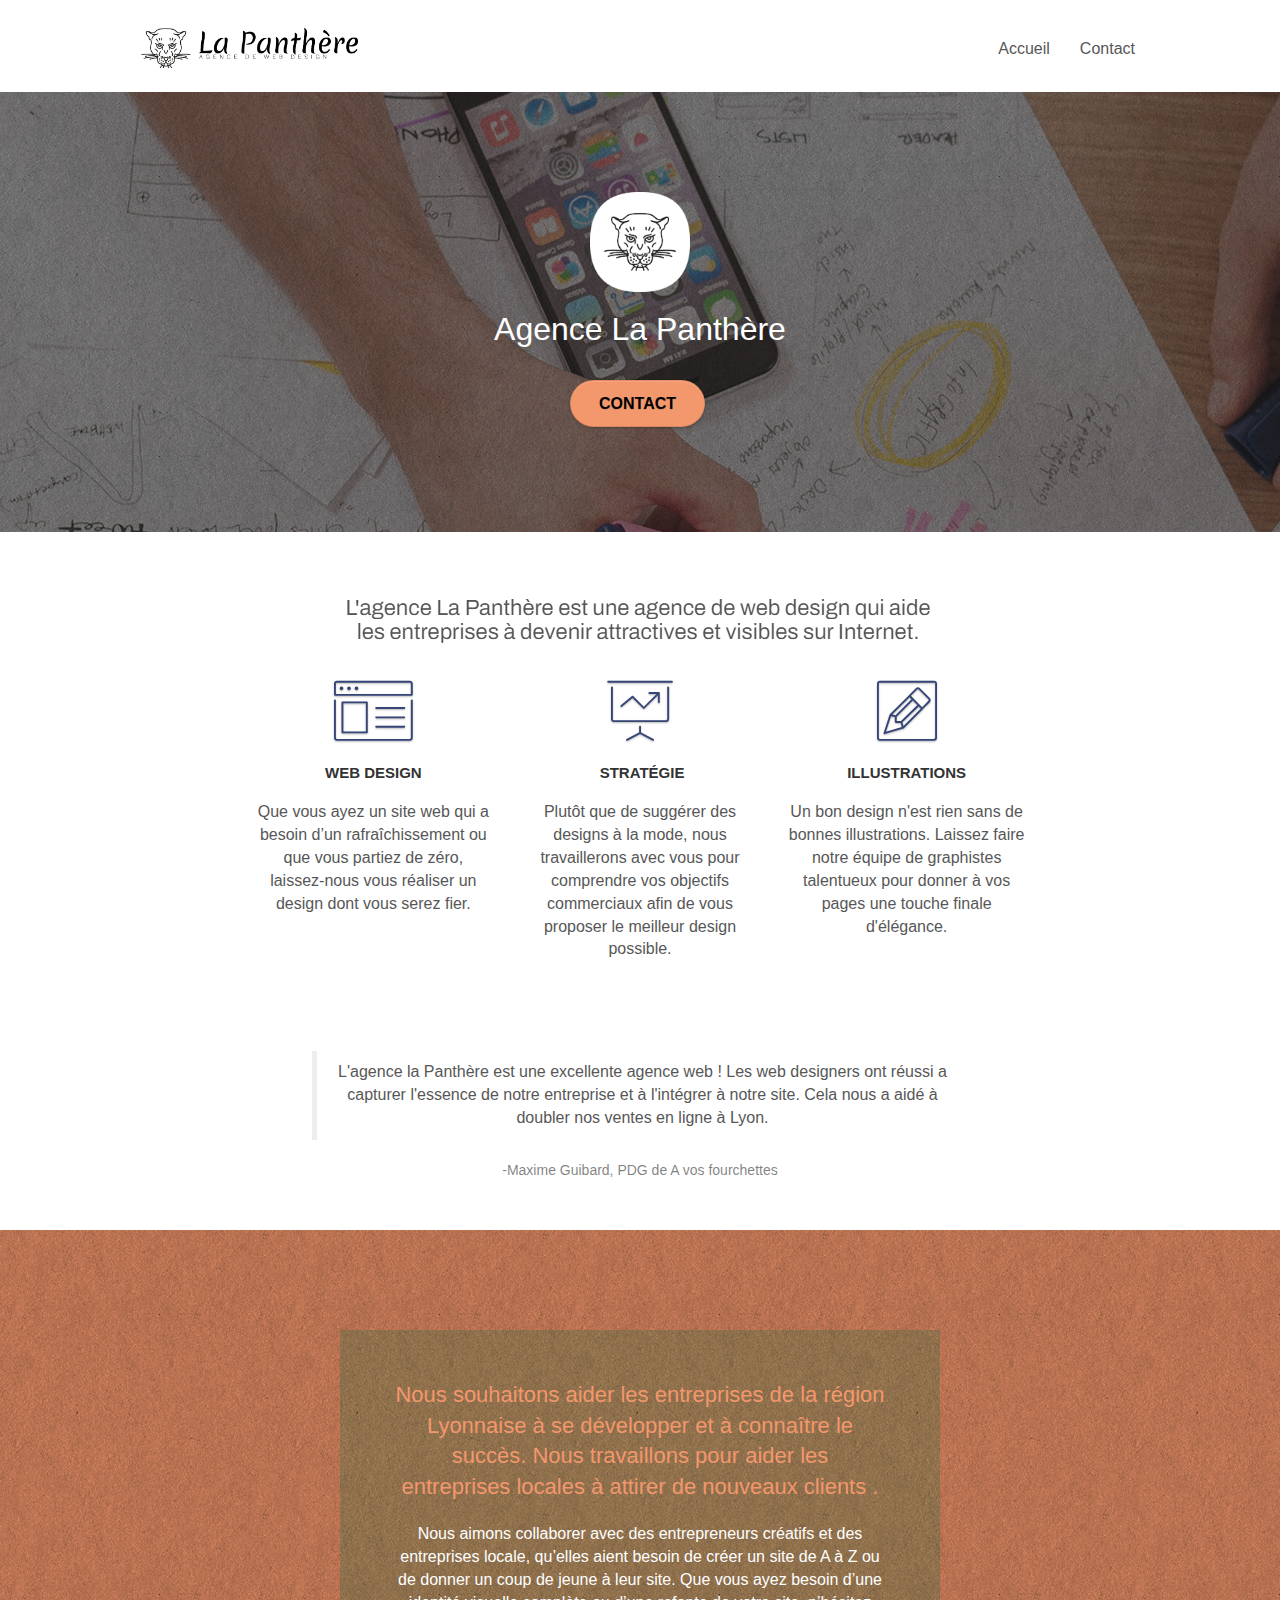
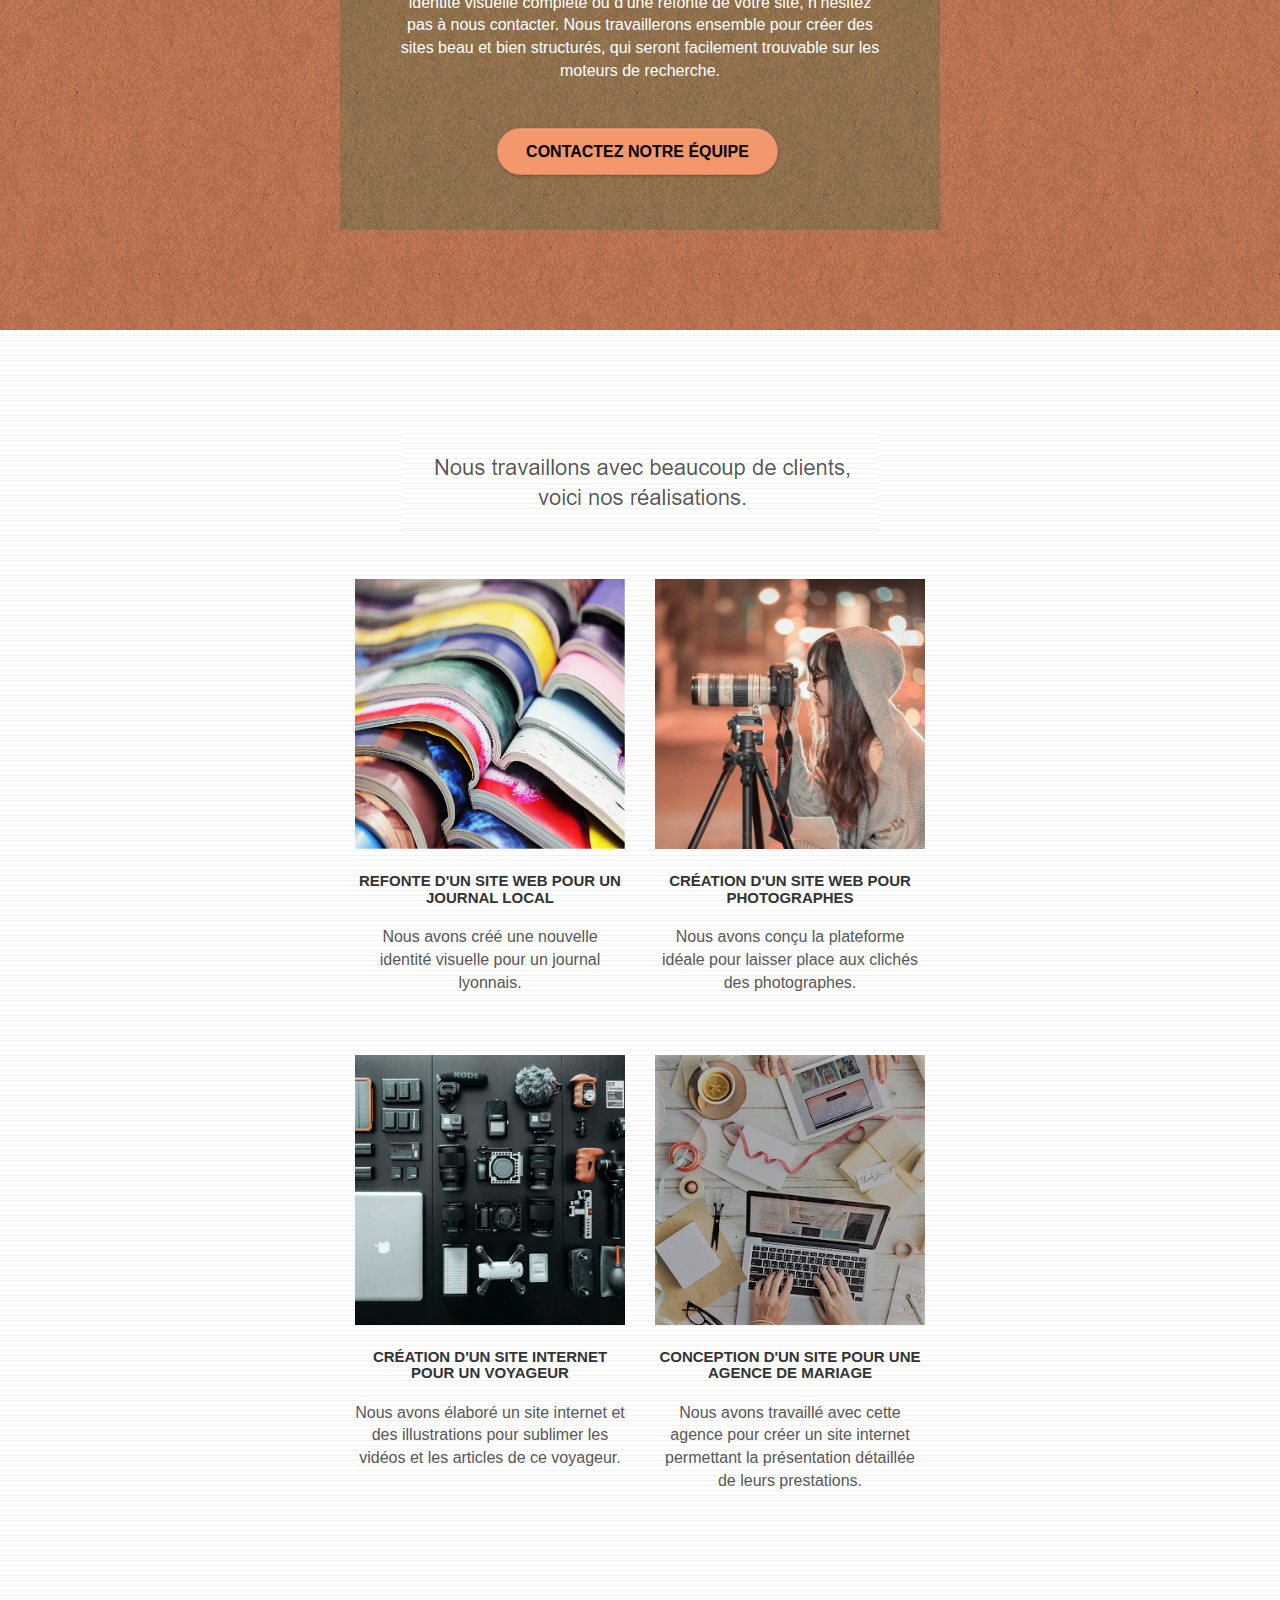
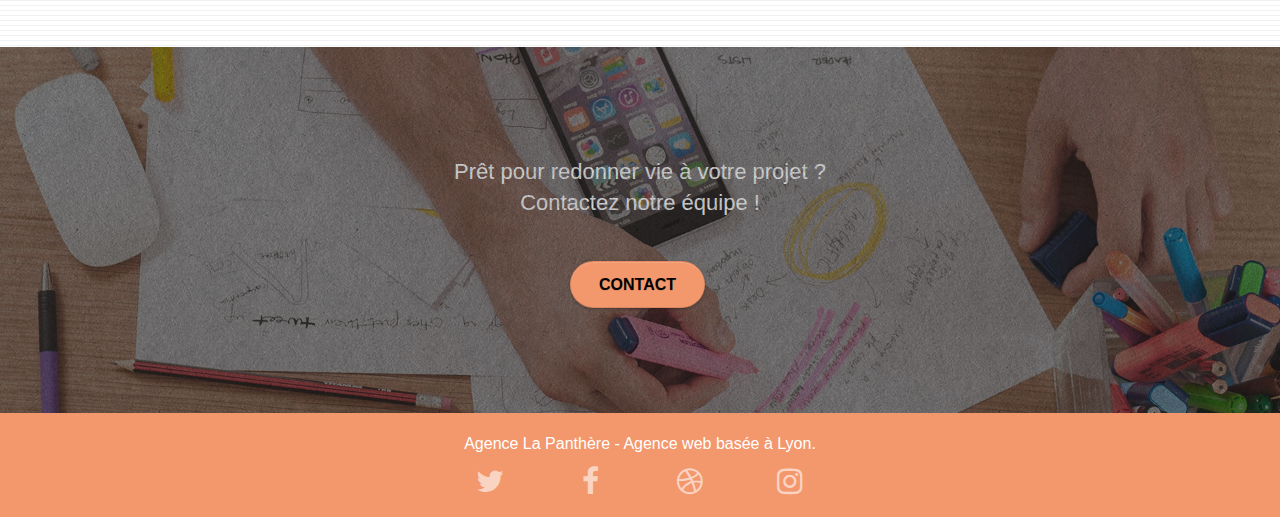
==== index.html @ 80b28d01 "Changements page contact" ====
<!doctype html>
<html lang="fr">
<head>
    <meta charset="utf-8">
    <meta name="description" content="Vous avez un site web
	qui a besoin d'une nouvelle identité visuelle ou que vous partiez de zéro,
	laissez l'agence web design la panthère située à Lyon vous réaliser un design
	dont vous serez fier et qui représentera votre entreprise">
    <meta name="viewport" content="width=device-width, initial-scale=1.0, viewport-fit=cover">
    <link rel="shortcut icon" type="image/png" href="favicon.jpg">
    
	<link rel="stylesheet" type="text/css" href="./css/bootstrap.min.css">
	<link rel="stylesheet" type="text/css" href="style.min.css">
	<link rel="stylesheet" type="text/css" href="./css/font-awesome.css">
	<link rel="stylesheet" type="text/css" href="./css/et-line.css">
	
    
	<script src="./js/jquery-2.1.0.min.js" defer></script>
	<script src="./js/bootstrap.min.js" defer></script>
	<script src="./js/blocs.js" defer></script>
	<script src="./js/jquery.touchSwipe.js" defer></script>
	<!-- <script src="./js/gmaps.js" defer></script> -->

    <title>La Panthère</title>

    
<!-- Analytics -->
 
<!-- Analytics END -->
    
</head>
<body>
<!-- Principal conteneur -->
<div class="page-container">
    
<!-- bloc-0 -->
<header class="bloc bgc-white l-bloc " id="bloc-0">
	<div class="container bloc-sm">

		<nav class="navbar row">
			<div class="navbar-header">
				<a class="navbar-brand" href="index.html"><img src="img/agence-la-panthere-monochrome1.jpg" alt="Logo de l'agence la panthere avec le texte agence web design" height="40" /></a>
				<button id="nav-toggle" type="button" class="ui-navbar-toggle navbar-toggle" data-toggle="collapse" data-target=".navbar-1">
					<span class="sr-only">Toggle navigation</span><span class="icon-bar"></span><span class="icon-bar"></span><span class="icon-bar"></span>
				</button>
			</div>
			<div class="collapse navbar-collapse navbar-1 special-dropdown-nav">
				<ul class="site-navigation nav navbar-nav">
					<li>
						<a href="index.html">Accueil</a>
					</li>
					<li>
						<a href="contact.html">Contact</a>
					</li>
				</ul>
			</div>
		</nav>
	</div>
</header>
<!-- bloc-0 END -->

<!-- bloc-1-presentation -->
<section class="bloc bgc-dark-slate-blue bg-banniere d-bloc bg-t-edge bloc-bg-texture texture-paper b-parallax" id="bloc-1-hero">
	<div class="container bloc-lg">
		<div class="row tight-width-whitespace">
			<div class="col-sm-12">
				<img src="img/logo.png" class="center-block image-resize-mode" width="100" alt="Logo agence la panthere" />
				<h1 class="text-center hero-bloc-text tc-white ">
					Agence La Panthère
				</h1>
				<div class="text-center">
					<a href="contact.html" class="btn btn-lg btn-clean btn-rd cta-hero btn-atomic-tangerine" id="cta-hero">Contact</a>
				</div>
			</div>
		</div>
	</div>
</section>
<!-- bloc-1-presentation END -->

<!-- bloc-2-services -->
<section class="bloc bgc-white l-bloc" id="bloc-2-services">
	<div class="container bloc-md">
		<div class="row">
			<div class="col-sm-12 text-center">
				<img alt="agence web, agence web paris, web design paris, stratégie web" src="img/title.png" />
			</div>
		</div>
		<div class="row voffset-lg med-width-whitespace">
			<div class="col-sm-4">
				<div class="text-center">
					<span class="et-icon-browser sm-shadow icon-dark-slate-blue icons icon-lg"></span>
				</div>
				<h3 class="mg-md text-center">
					Web design
				</h3>
				<p class="text-center ">
					Que vous ayez un site web qui a besoin d&rsquo;un rafraîchissement ou que vous partiez de zéro, laissez-nous vous réaliser un design dont vous serez fier.
				</p>
			</div>
			<div class="col-sm-4">
				<div class="text-center">
					<span class="et-icon-presentation sm-shadow icon-dark-slate-blue icons icon-lg"></span>
				</div>
				<h3 class="mg-md text-center">
					&nbsp;Stratégie
				</h3>
				<p class="text-center ">
					Plutôt que de suggérer des designs à la mode, nous travaillerons avec vous pour comprendre vos objectifs commerciaux afin de vous proposer le meilleur design possible.<br>
				</p>
			</div>
			<div class="col-sm-4">
				<div class="text-center">
					<span class="et-icon-edit sm-shadow icon-dark-slate-blue icons icon-lg"></span>
				</div>
				<h3 class="mg-md text-center">
					Illustrations
				</h3>
				<p class="text-center ">
					Un bon design n'est rien sans de bonnes illustrations. Laissez faire notre équipe de graphistes talentueux pour donner à vos pages une touche finale d'élégance.
				</p>
			</div>
		</div>
		<div class="row voffset-lg voffset">
			<div class="col-xs-12 col-md-8 col-md-offset-2 text-center">
				<blockquote>
					<p>L'agence la Panthère est une excellente agence web ! Les web designers ont réussi a capturer l'essence de notre entreprise et à l'intégrer à notre site. Cela nous a aidé à doubler nos ventes en ligne à Lyon.</p>

				</blockquote>
				<figcaption>-Maxime Guibard, PDG de A vos fourchettes</figcaption>
			</div>
		</div>
	</div>
</section>
<!-- bloc-2-services END -->

<!-- bloc-3-what-i-do -->
<section class="bloc tc-white bgc-atomic-tangerine bg-presentation d-bloc bloc-bg-texture texture-paper b-parallax" id="bloc-3-what-i-do">
	<div class="container bloc-lg">
		<div class="row tight-width-whitespace black-background">
			<div class="col-sm-12">
				<h2 class="mg-md text-center tc-orange">
					Nous souhaitons aider les entreprises de la région Lyonnaise à se développer et à connaître le succès. Nous travaillons pour aider les entreprises locales à attirer de nouveaux clients .<br>
				</h2>
				<p class="text-center white">
					Nous aimons collaborer avec des entrepreneurs créatifs et des entreprises locale, qu’elles aient besoin de créer un site de A à Z ou de donner un coup de jeune à leur site. Que vous ayez besoin d’une identité visuelle complète ou d’une refonte de votre site, n’hésitez pas à nous contacter. Nous travaillerons ensemble pour créer des sites beau et bien structurés, qui seront facilement trouvable sur les moteurs de recherche. <br><br><a class="btn btn-lg btn-clean btn-rd cta-hero btn-atomic-tangerine" href="contact.html">Contactez notre équipe</a><br>
				</p>
			</div>
		</div>
	</div>
</section>
<!-- bloc-3-what-i-do END -->

<!-- bloc-4-portfolio -->
<section class="bloc bgc-white bg-lines-h2-bg bg-repeat l-bloc" id="bloc-4-portfolio">
	<div class="container bloc-lg">
		<div class="row">
			<div class="col-sm-12 text-center">
				<img alt="" src="img/title2.png" />
			</div>
		</div>
		<div class="row tight-width-whitespace portfolio-row">
			<div class="col-sm-6">
				<a href="#" data-lightbox="img/1.jpg" data-gallery-id="gallery-1" data-caption="image de la refonte d'un site web journal avec des journaux" data-frame="snapshot-lb"><img src="img/1.jpg" alt="paris web design logo agence web meilleure agence et refonte site web journal" class="img-responsive portfolio-thumb" /></a>
				<h3 class="mg-md text-center">
					Refonte d'un site web pour un journal local
				</h3>
				<p class="text-center">
					Nous avons créé une nouvelle identité visuelle pour un journal lyonnais.
				</p>
			</div>
			<div class="col-sm-6">
				<a href="#" data-lightbox="img/2.jpg" data-gallery-id="gallery-1" data-caption="Création d'un site web pour photographes" data-frame="snapshot-lb"><img src="img/2.jpg" class="img-responsive portfolio-thumb" alt="image de la création d'un site web pour photographes avec une photographe" /></a>
				<h3 class="mg-md text-center">
					Création d'un site web pour photographes
				</h3>
				<p class="text-center">
					Nous avons conçu la plateforme idéale pour laisser place aux clichés des photographes.
				</p>
			</div>
		</div>
		<div class="row tight-width-whitespace portfolio-row">
			<div class="col-sm-6">
				<a href="#" data-lightbox="img/3.bmp" data-gallery-id="gallery-1" data-caption="Création d'un site internet pour un voyageur" data-frame="snapshot-lb"><img src="img/3.bmp" class="img-responsive portfolio-thumb" alt="image de la création d'un site web pour voyageur avec du matériel pour filmer"/></a>
				<h3 class="mg-md text-center">
					Création d'un site internet pour un voyageur
				</h3>
				<p class="text-center">
					Nous avons élaboré un site internet et des illustrations pour sublimer les vidéos et les articles de ce voyageur.
				</p>
			</div>
			<div class="col-sm-6">
				<a href="#" data-lightbox="img/4.bmp" data-gallery-id="gallery-1" data-caption="Conception d'un site pour une agence de mariage" data-frame="snapshot-lb"><img src="img/4.bmp" class="img-responsive portfolio-thumb" alt="images de la création d'un site web pour agence de mariage" /></a>
				<h3 class="mg-md text-center">
					Conception d'un site pour une agence de mariage
				</h3>
				<p class="text-center">
					Nous avons travaillé avec cette agence pour créer un site internet permettant la présentation détaillée de leurs prestations.
				</p>
			</div>
		</div>
	</div>
</section>
<!-- bloc-4-portfolio END -->

<!-- bloc-5-cta -->
<section class="bloc bgc-dark-slate-blue bg-banniere d-bloc bloc-bg-texture texture-paper" id="bloc-5-cta">
	<div class="container bloc-lg">
		<div class="row">
			<h2 class="mg-md text-center tc-white">
				Prêt pour redonner vie à votre projet ?<br>Contactez notre équipe !
			</h2>
			<div class="col-sm-12 text-center">
				<a href="contact.html" class="btn btn-atomic-tangerine btn-clean btn-rd btn-lg cta-hero">Contact</a>
			</div>
		</div>
	</div>
</section>
<!-- bloc-5-cta END -->

<!-- ScrollToTop Button -->
<a class="bloc-button btn btn-d scrollToTop" onclick="scrollToTarget('1')"><span class="fa fa-chevron-up"></span></a>
<!-- ScrollToTop Button END-->

<!-- Footer - bloc-8 -->
<footer class="bloc bgc-atomic-tangerine d-bloc" id="bloc-8">
	<div class="container bloc-sm">
		<div class="row">
			<div class="col-sm-12">
				<p class="text-center white">
					Agence La Panthère - Agence web basée à Lyon.<br>
				</p>
				<div class="row row-no-gutters social">
					<div class="col-sm-3">
						<div class="text-center">
							<a class="social" href="index.html" aria-label="icone Twitter"><span class="fa fa-twitter icon-md"></span></a>
						</div>
					</div>
					<div class="col-sm-3">
						<div class="text-center">
							<a class="social" href="index.html" aria-label="icone Facebook"><span class="fa fa-facebook icon-md"></span></a>
						</div>
					</div>
					<div class="col-sm-3">
						<div class="text-center">
							<a class="social" href="index.html" aria-label="icone dribbble"><span class="fa fa-dribbble icon-md"></span></a>
						</div>
					</div>
					<div class="col-sm-3">
						<div class="text-center">
							<a class="social" href="index.html" aria-label="icone Instagram"><span class="fa fa-instagram icon-md"></span></a>
						</div>
					</div>
				
				</div>
			</div>
		</div>
	</div>
</footer>
<!-- Footer - bloc-8 END -->

</div>
<!-- Principal conteneur END -->
    

</body>
</html>
---- style.min.css ----
.d-bloc .navbar-toggle .icon-bar,body{background:#fff}.bloc .container,.row.row-no-gutters>[class*=" col-"],.row.row-no-gutters>[class^=col-]{padding-right:0;padding-left:0}.nav-center .navbar-brand img,body{margin:0}.nav-invert .navbar .nav,.nav>li{float:left}a,button{outline:0!important}.scrollToTop,a,button{transition:.3s ease-in-out}.nav>li,p{font-size:16px}body{padding:0;overflow-x:hidden;-webkit-font-smoothing:antialiased;-moz-osx-font-smoothing:grayscale}a:hover{text-decoration:none;cursor:pointer}#page-loading-blocs-notifaction{position:fixed;top:0;bottom:0;width:100%;z-index:100000;background:url("img/pageload-spinner.gif") center center no-repeat #fff}.bloc{width:100%;clear:both;background:50% 50%/cover no-repeat;padding:0 50px;-webkit-background-size:cover;-moz-background-size:cover;-o-background-size:cover;position:relative}.bloc-lg{padding:100px 50px}.bloc-md{padding:50px}.bloc-sm{padding:20px 50px}.bg-b-edge,.bg-bl-edge,.bg-br-edge,.bg-center,.bg-l-edge,.bg-r-edge,.bg-repeat,.bg-t-edge,.bg-tl-edge,.bg-tr-edge{-webkit-background-size:auto!important;-moz-background-size:auto!important;-o-background-size:auto!important;background-size:auto!important}.bg-repeat,.nav>li a:focus,.nav>li a:hover{background:0 0}.bg-t-edge{background:top no-repeat}.bloc-bg-texture::before{content:"";background-size:2px 2px;position:absolute;top:0;bottom:0;left:0;right:0}.texture-paper::before{background:url("img/texture-paper.png") 0 0/280px 280px}.nav>li>.dropdown a,.navbar-toggle:hover{background:0 0!important}.b-parallax{background-attachment:fixed}.d-bloc{color:rgba(255,255,255,.7)}.d-bloc button:hover{color:rgba(255,255,255,.9)}.d-bloc .icon-round,.d-bloc .icon-rounded,.d-bloc .icon-semi-rounded-a,.d-bloc .icon-semi-rounded-b,.d-bloc .icon-square{border-color:rgba(255,255,255,.9)}.d-bloc .divider-h span{border-color:rgba(255,255,255,.2)}.d-bloc .a-btn,.d-bloc .navbar a,.d-bloc .navbar-brand,.d-bloc a .icon-lg,.d-bloc a .icon-md,.d-bloc a .icon-sm,.d-bloc a .icon-xl,.d-bloc h1 a,.d-bloc h2 a,.d-bloc h3 a,.d-bloc h4 a,.d-bloc h5 a,.d-bloc h6 a,.d-bloc p a{color:rgba(255,255,255,.6)}.d-bloc .a-btn:hover,.d-bloc .navbar a:hover,.d-bloc .navbar-brand:hover,.d-bloc a:hover .icon-lg,.d-bloc a:hover .icon-md,.d-bloc a:hover .icon-sm,.d-bloc a:hover .icon-xl,.d-bloc h1 a:hover,.d-bloc h2 a:hover,.d-bloc h3 a:hover,.d-bloc h4 a:hover,.d-bloc h5 a:hover,.d-bloc h6 a:hover,.d-bloc p a:hover{color:#fff}.d-bloc .btn-wire,.d-bloc .btn-wire:hover{color:#fff;border-color:#fff}.d-bloc .panel icon,.l-bloc .icon-round,.l-bloc .icon-rounded,.l-bloc .icon-semi-rounded-a,.l-bloc .icon-semi-rounded-b,.l-bloc .icon-square{border-color:rgba(0,0,0,.7)}.d-bloc .panel,.l-bloc{color:rgba(0,0,0,.5)}.d-bloc .panel button:hover,.l-bloc button:hover{color:rgba(0,0,0,.7)}.d-bloc .panel .divider-h span,.l-bloc .divider-h span{border-color:rgba(0,0,0,.1)}.d-bloc .panel .a-btn,.l-bloc .a-btn,.l-bloc .navbar a,.l-bloc .navbar-brand,.l-bloc .navbar-toggle .icon-bar,.l-bloc a .icon-lg,.l-bloc a .icon-md,.l-bloc a .icon-sm,.l-bloc a .icon-xl,.l-bloc h1 a,.l-bloc h2 a,.l-bloc h3 a,.l-bloc h4 a,.l-bloc h5 a,.l-bloc h6 a,.l-bloc p a{color:rgba(0,0,0,.6)}.d-bloc .panel .a-btn:hover,.l-bloc .a-btn:hover,.l-bloc .navbar a:hover,.l-bloc .navbar-brand:hover,.l-bloc a:hover .icon-lg,.l-bloc a:hover .icon-md,.l-bloc a:hover .icon-sm,.l-bloc a:hover .icon-xl,.l-bloc h1 a:hover,.l-bloc h2 a:hover,.l-bloc h3 a:hover,.l-bloc h4 a:hover,.l-bloc h5 a:hover,.l-bloc h6 a:hover,.l-bloc p a:hover{color:#000}.d-bloc .panel .btn-wire,.d-bloc .panel .btn-wire:hover,.l-bloc .btn-wire,.l-bloc .btn-wire:hover{color:rgba(0,0,0,.7);border-color:rgba(0,0,0,.3)}.voffset{margin-top:30px}.voffset-lg{margin-top:80px}.row-no-gutters{margin-right:0;margin-left:0}#bloc-1-hero h1{font-size:32px}.navbar{margin-bottom:0;z-index:1}.navbar-brand{height:auto;padding:3px 15px;font-size:25px;font-weight:600;line-height:44px}.navbar-brand img{max-height:200px;margin:0 5px 0 0;display:inline}.navbar-brand img[src$=svg]{min-width:100px}.navbar .nav{padding-top:2px;margin-right:-16px;float:right;z-index:1}.nav>li{margin-top:4px}.navbar-nav .open .dropdown-menu>li>a{text-align:inherit}.navbar-toggle{margin:10px 10px 0 0;border:0}.mg-lg,.mg-md{margin-top:10px}.navbar-toggle .icon-bar{background-color:rgba(0,0,0,.5);width:26px}.nav-invert .navbar-brand,.nav-invert .navbar-header{float:right;position:relative;z-index:2}@media (min-width:768px){.site-navigation{position:absolute;top:50%;right:20px;transform:translate(0,-50%);-webkit-transform:translateY(-50%)}.nav>li .dropdown-menu a,.nav>li .dropdown-menu a:hover{color:#484848}.nav-invert .site-navigation{left:0;right:0}.nav-center{text-align:center}.nav-center .navbar-header{width:100%}.nav-center .nav>li,.nav-center .navbar-brand,.nav-center .navbar-header{float:none;display:inline-block}.nav-center .site-navigation{position:relative;width:100%;right:0;margin-right:0;margin-top:20px}.nav-center.mini-nav .navbar-toggle{float:none;margin:10px auto 0}}.nav>li>.dropdown a{display:block;padding:14px 15px}nav .caret{margin:0 5px}.dropdown-menu .dropdown-menu{top:-8px;left:100%}.dropdown-menu .dropmenu-flow-right{top:100%;left:0;margin-left:-1px;border-top-left-radius:0;border-top-right-radius:0}.dropdown-menu .dropdown span{border:4px solid #000;border-top-color:transparent;border-right-color:transparent;border-bottom-color:transparent;margin:6px -5px 0 0!important;float:right}.mg-md{margin-bottom:20px}.mg-lg{margin-bottom:40px}.btn{margin:0 5px 5px 0}.btn.pull-right{margin:0 0 5px 5px}.btn-d,.btn-d:focus,.btn-d:hover{color:#fff;background:rgba(0,0,0,.3)}.close-lightbox,.lightbox-caption,.next-lightbox,.prev-lightbox{background:rgba(0,0,0,.5);position:absolute}.btn-rd{border-radius:40px}.btn-clean{border:1px solid rgba(0,0,0,.08);border-bottom-color:rgba(0,0,0,.1);text-shadow:0 1px 0 rgba(0,0,1,.1);box-shadow:0 1px 3px rgba(0,0,1,.25),inset 0 1px 0 0 rgba(255,255,255,.15)}.icon-md{font-size:30px!important}.icon-lg{font-size:60px!important}.sm-shadow{text-shadow:0 1px 2px rgba(0,0,0,.3)}.panel-sq,.panel-sq .panel-footer,.panel-sq .panel-heading{border-radius:0}.panel-rd{border-radius:30px}.panel-rd .panel-heading{border-radius:29px 29px 0 0}.panel-rd .panel-footer{border-radius:0 0 29px 29px}.form-control{border-color:rgba(0,0,0,.1);box-shadow:none}.scrollToTop{width:40px;height:40px;position:fixed;bottom:20px;right:20px;opacity:0;z-index:500}.scrollToTop span{margin-top:6px}.showScrollTop{font-size:14px;opacity:1}a[data-lightbox]{position:relative;display:block;text-align:center}a[data-lightbox]:hover::before{content:"+";font-family:HelveticaNeue-Light,"Helvetica Neue Light","Helvetica Neue",Helvetica,Arial;font-size:32px;width:50px;height:50px;margin-left:-25px;border-radius:50%;background:rgba(0,0,0,.6);color:#fff;font-weight:100;z-index:1;position:absolute;top:50%;transform:translateY(-50%);-webkit-transform:translateY(-50%)}a[data-lightbox]:hover img{opacity:.6;-webkit-animation-fill-mode:none;animation-fill-mode:none}#lightbox-modal{display:flex;align-items:center}#lightbox-modal .modal-dialog{width:90%;max-width:900px;margin:0 auto}#lightbox-modal .modal-dialog img{max-height:90vh;margin:0 auto}.lightbox-caption{padding:20px;color:#fff;left:15px;right:15px;bottom:5px}.close-lightbox{color:#fff;font-size:30px;top:20px;right:20px;z-index:20;border:none;line-height:30px;padding:0 9px 5px;opacity:.3}.close-lightbox:hover,.next-lightbox:hover,.prev-lightbox:hover{opacity:1;color:#fff}.next-lightbox,.prev-lightbox{font-size:20px;color:rgba(255,255,255,.9);transition:.2s ease-in-out;top:45%;z-index:1;opacity:.4}.next-lightbox{padding:6px 8px 1px 13px;right:25px}.prev-lightbox{padding:6px 13px 1px 10px;left:25px}.snapshot-lb .modal-body{padding-bottom:45px}.snapshot-lb .lightbox-caption{padding:0;color:rgba(0,0,0,.5);background:0 0}.btn,a,h1,h2,h3,h4,h5,h6,label,p{font-family:helvetica;font-weight:400;color:#575757!important}h1,h3,h4{color:#333!important}.cta-hero,.ltc-white,.tc-white,.white{color:#fff!important}.container{max-width:1000px}.hero-bloc-text{font-size:38px}.hero-bloc-text-sub{font-size:36px}.statement-bloc-text{line-height:26px;font-style:italic;font-size:20px;text-align:center;font-weight:lighter;max-width:520px;margin:auto}.cta-hero,h3{text-transform:uppercase;font-weight:700}.tight-width-whitespace{max-width:600px;margin:auto}.h1{font-size:20px;font-family:"Open Sans"}.cta-hero{margin-top:22px;padding:12px 28px;font-size:16px}.social{max-width:400px;margin:auto}h2{font-size:22px;line-height:1.4em;color:#000}h3{font-size:15px}.med-width-whitespace{max-width:800px;margin:auto;box-shadow:0 0 0 #000}.icons{margin-bottom:14px;margin-top:24px}.portfolio-thumb{margin-bottom:24px}.portfolio-row{margin-bottom:44px;margin-top:50px}.avatar{box-shadow:0 4px 9px rgba(0,0,0,.3)}.black-background{background-color:rgba(165,147,99,.7);padding:40px}.bold-link{font-weight:900;text-decoration:underline!important}.bgc-white{background-color:#fff}.bgc-dark-slate-blue{background-color:#364577}.bgc-atomic-tangerine{background-color:#f3976c}.ltc-atomic-tangerine,.tc-orange{color:#f3976c!important}.btn-atomic-tangerine{background:#f3976c;color:#000!important}.btn-atomic-tangerine:hover{background:#c27956!important;color:#fff!important}.ltc-white:hover{color:#ccc!important}.ltc-atomic-tangerine:hover{color:#c27956!important}.icon-dark-slate-blue{color:#364577!important;border-color:#364577!important}.bg-dots-bg{background-image:url("img/dots-bg.png")}.bg-lines-h2-bg{background-image:url("img/lines-h2-bg.png")}.bg-banniere{background-image:url("img/agence-la-panthere.jpg")}.bg-presentation{background-image:url("img/image-de-presentation.bmp")}@media (max-width:1024px){.bloc{padding-left:20px;padding-right:20px}.bloc-tile-2.full-width-bloc .container,.bloc-tile-3.full-width-bloc .container,.bloc-tile-4.full-width-bloc .container,.bloc.full-width-bloc{padding-left:0;padding-right:0}}@media (max-width:992px) and (min-width:768px){.navbar .nav{max-width:80%}.nav-center.navbar .nav{max-width:100%}}@media only screen and (min-width:768px) and (max-width:1024px) and (orientation:landscape){.b-parallax{background-attachment:scroll}}@media only screen and (min-width:1024px) and (max-width:1366px) and (-webkit-min-device-pixel-ratio:1.5){.b-parallax{background-attachment:scroll}}@media (max-width:991px){.container{width:100%}.b-parallax{background-attachment:scroll}#hero-bloc,.page-container{overflow-x:hidden;position:relative}.bloc-group,.bloc-group .bloc{display:block;width:100%}.bloc-fill-screen .fill-bloc-bottom-edge,.bloc-fill-screen .fill-bloc-top-edge{padding:0 20px}}@media (max-width:400px){.bloc{padding-left:0;padding-right:0}}@media (max-width:767px){.page-container{overflow-x:hidden;position:relative}#disqus_thread,h1,h2,h3,h4,h5,h6,p{padding-left:10px!important;padding-right:10px!important}.b-parallax{background-attachment:scroll}.navbar .nav{padding-top:0;border-top:1px solid rgba(0,0,0,.2);float:none!important}.navbar.row{margin-left:0;margin-right:0}.site-navigation{position:inherit;transform:none;-webkit-transform:none;-ms-transform:none}.nav>li{margin-top:0;border-bottom:1px solid rgba(0,0,0,.1);background:rgba(0,0,0,.05);text-align:left;padding-left:15px;width:100%}.nav>li:hover{background:rgba(0,0,0,.08)}.dropdown .dropdown a .caret{float:none;margin:5px 0 0 10px!important;border:4px solid #000;border-bottom-color:transparent;border-right-color:transparent;border-left-color:transparent}#hero-bloc .navbar .nav{background:rgba(0,0,0,.8)}#hero-bloc .navbar .nav a{color:rgba(255,255,255,.6)}.hero{padding:50px 0}.hero-nav{left:-1px;right:-1px}.navbar-collapse{padding:0;overflow-x:hidden;-webkit-box-shadow:none;box-shadow:none}.navbar-brand img{max-height:40px;width:auto}.nav-invert .navbar-header{float:none;width:100%}.nav-invert .navbar-toggle{float:left;margin-left:10px}.bloc,.bloc-fill-screen .fill-bloc-bottom-edge,.bloc-fill-screen .fill-bloc-top-edge,.bloc-md,.bloc-sm,.bloc-tile-2 .container,.bloc-tile-3 .container,.bloc-tile-4 .container{padding-left:0;padding-right:0}.bloc-lg,.bloc-xl,.bloc-xxl{padding:40px 0}.a-block{padding:0 10px}.btn-dwn{display:none}.voffset{margin-top:5px}.voffset-md{margin-top:20px}.voffset-lg{margin-top:30px}form{padding:5px}.close-lightbox{display:inline-block}.blocsapp-device-iphone5{background-size:216px 425px;padding-top:60px;width:216px;height:425px}.blocsapp-device-iphone5 img{width:180px;height:320px}.bloc-mob-center-text{text-align:center}}
---- css/et-line.css ----
@font-face {
    font-family: et-line;
    src: url(../fonts/et-line.eot);
    src: url(../fonts/et-line.eot?#iefix) format('embedded-opentype'), url(../fonts/et-line.woff) format('woff'), url(../fonts/et-line.ttf) format('truetype'), url(../fonts/et-line.svg#et-line) format('svg');
    font-weight: 400;
    font-style: normal
}

.et-icon-adjustments,
.et-icon-alarmclock,
.et-icon-anchor,
.et-icon-aperture,
.et-icon-attachment,
.et-icon-bargraph,
.et-icon-basket,
.et-icon-beaker,
.et-icon-bike,
.et-icon-book-open,
.et-icon-briefcase,
.et-icon-browser,
.et-icon-calendar,
.et-icon-camera,
.et-icon-caution,
.et-icon-chat,
.et-icon-circle-compass,
.et-icon-clipboard,
.et-icon-clock,
.et-icon-cloud,
.et-icon-compass,
.et-icon-desktop,
.et-icon-dial,
.et-icon-document,
.et-icon-documents,
.et-icon-download,
.et-icon-dribbble,
.et-icon-edit,
.et-icon-envelope,
.et-icon-expand,
.et-icon-facebook,
.et-icon-flag,
.et-icon-focus,
.et-icon-gears,
.et-icon-genius,
.et-icon-gift,
.et-icon-global,
.et-icon-globe,
.et-icon-googleplus,
.et-icon-grid,
.et-icon-happy,
.et-icon-hazardous,
.et-icon-heart,
.et-icon-hotairballoon,
.et-icon-hourglass,
.et-icon-key,
.et-icon-laptop,
.et-icon-layers,
.et-icon-lifesaver,
.et-icon-lightbulb,
.et-icon-linegraph,
.et-icon-linkedin,
.et-icon-lock,
.et-icon-magnifying-glass,
.et-icon-map,
.et-icon-map-pin,
.et-icon-megaphone,
.et-icon-mic,
.et-icon-mobile,
.et-icon-newspaper,
.et-icon-notebook,
.et-icon-paintbrush,
.et-icon-paperclip,
.et-icon-pencil,
.et-icon-phone,
.et-icon-picture,
.et-icon-pictures,
.et-icon-piechart,
.et-icon-presentation,
.et-icon-pricetags,
.et-icon-printer,
.et-icon-profile-female,
.et-icon-profile-male,
.et-icon-puzzle,
.et-icon-quote,
.et-icon-recycle,
.et-icon-refresh,
.et-icon-ribbon,
.et-icon-rss,
.et-icon-sad,
.et-icon-scissors,
.et-icon-scope,
.et-icon-search,
.et-icon-shield,
.et-icon-speedometer,
.et-icon-strategy,
.et-icon-streetsign,
.et-icon-tablet,
.et-icon-target,
.et-icon-telescope,
.et-icon-toolbox,
.et-icon-tools,
.et-icon-tools-2,
.et-icon-trophy,
.et-icon-tumblr,
.et-icon-twitter,
.et-icon-upload,
.et-icon-video,
.et-icon-wallet,
.et-icon-wine {
    font-family: et-line;
    speak: none;
    font-style: normal;
    font-weight: 400;
    font-variant: normal;
    text-transform: none;
    line-height: 1;
    -webkit-font-smoothing: antialiased;
    -moz-osx-font-smoothing: grayscale;
    display: inline-block
}

.et-icon-mobile:before {
    content: "\e000"
}

.et-icon-laptop:before {
    content: "\e001"
}

.et-icon-desktop:before {
    content: "\e002"
}

.et-icon-tablet:before {
    content: "\e003"
}

.et-icon-phone:before {
    content: "\e004"
}

.et-icon-document:before {
    content: "\e005"
}

.et-icon-documents:before {
    content: "\e006"
}

.et-icon-search:before {
    content: "\e007"
}

.et-icon-clipboard:before {
    content: "\e008"
}

.et-icon-newspaper:before {
    content: "\e009"
}

.et-icon-notebook:before {
    content: "\e00a"
}

.et-icon-book-open:before {
    content: "\e00b"
}

.et-icon-browser:before {
    content: "\e00c"
}

.et-icon-calendar:before {
    content: "\e00d"
}

.et-icon-presentation:before {
    content: "\e00e"
}

.et-icon-picture:before {
    content: "\e00f"
}

.et-icon-pictures:before {
    content: "\e010"
}

.et-icon-video:before {
    content: "\e011"
}

.et-icon-camera:before {
    content: "\e012"
}

.et-icon-printer:before {
    content: "\e013"
}

.et-icon-toolbox:before {
    content: "\e014"
}

.et-icon-briefcase:before {
    content: "\e015"
}

.et-icon-wallet:before {
    content: "\e016"
}

.et-icon-gift:before {
    content: "\e017"
}

.et-icon-bargraph:before {
    content: "\e018"
}

.et-icon-grid:before {
    content: "\e019"
}

.et-icon-expand:before {
    content: "\e01a"
}

.et-icon-focus:before {
    content: "\e01b"
}

.et-icon-edit:before {
    content: "\e01c"
}

.et-icon-adjustments:before {
    content: "\e01d"
}

.et-icon-ribbon:before {
    content: "\e01e"
}

.et-icon-hourglass:before {
    content: "\e01f"
}

.et-icon-lock:before {
    content: "\e020"
}

.et-icon-megaphone:before {
    content: "\e021"
}

.et-icon-shield:before {
    content: "\e022"
}

.et-icon-trophy:before {
    content: "\e023"
}

.et-icon-flag:before {
    content: "\e024"
}

.et-icon-map:before {
    content: "\e025"
}

.et-icon-puzzle:before {
    content: "\e026"
}

.et-icon-basket:before {
    content: "\e027"
}

.et-icon-envelope:before {
    content: "\e028"
}

.et-icon-streetsign:before {
    content: "\e029"
}

.et-icon-telescope:before {
    content: "\e02a"
}

.et-icon-gears:before {
    content: "\e02b"
}

.et-icon-key:before {
    content: "\e02c"
}

.et-icon-paperclip:before {
    content: "\e02d"
}

.et-icon-attachment:before {
    content: "\e02e"
}

.et-icon-pricetags:before {
    content: "\e02f"
}

.et-icon-lightbulb:before {
    content: "\e030"
}

.et-icon-layers:before {
    content: "\e031"
}

.et-icon-pencil:before {
    content: "\e032"
}

.et-icon-tools:before {
    content: "\e033"
}

.et-icon-tools-2:before {
    content: "\e034"
}

.et-icon-scissors:before {
    content: "\e035"
}

.et-icon-paintbrush:before {
    content: "\e036"
}

.et-icon-magnifying-glass:before {
    content: "\e037"
}

.et-icon-circle-compass:before {
    content: "\e038"
}

.et-icon-linegraph:before {
    content: "\e039"
}

.et-icon-mic:before {
    content: "\e03a"
}

.et-icon-strategy:before {
    content: "\e03b"
}

.et-icon-beaker:before {
    content: "\e03c"
}

.et-icon-caution:before {
    content: "\e03d"
}

.et-icon-recycle:before {
    content: "\e03e"
}

.et-icon-anchor:before {
    content: "\e03f"
}

.et-icon-profile-male:before {
    content: "\e040"
}

.et-icon-profile-female:before {
    content: "\e041"
}

.et-icon-bike:before {
    content: "\e042"
}

.et-icon-wine:before {
    content: "\e043"
}

.et-icon-hotairballoon:before {
    content: "\e044"
}

.et-icon-globe:before {
    content: "\e045"
}

.et-icon-genius:before {
    content: "\e046"
}

.et-icon-map-pin:before {
    content: "\e047"
}

.et-icon-dial:before {
    content: "\e048"
}

.et-icon-chat:before {
    content: "\e049"
}

.et-icon-heart:before {
    content: "\e04a"
}

.et-icon-cloud:before {
    content: "\e04b"
}

.et-icon-upload:before {
    content: "\e04c"
}

.et-icon-download:before {
    content: "\e04d"
}

.et-icon-target:before {
    content: "\e04e"
}

.et-icon-hazardous:before {
    content: "\e04f"
}

.et-icon-piechart:before {
    content: "\e050"
}

.et-icon-speedometer:before {
    content: "\e051"
}

.et-icon-global:before {
    content: "\e052"
}

.et-icon-compass:before {
    content: "\e053"
}

.et-icon-lifesaver:before {
    content: "\e054"
}

.et-icon-clock:before {
    content: "\e055"
}

.et-icon-aperture:before {
    content: "\e056"
}

.et-icon-quote:before {
    content: "\e057"
}

.et-icon-scope:before {
    content: "\e058"
}

.et-icon-alarmclock:before {
    content: "\e059"
}

.et-icon-refresh:before {
    content: "\e05a"
}

.et-icon-happy:before {
    content: "\e05b"
}

.et-icon-sad:before {
    content: "\e05c"
}

.et-icon-facebook:before {
    content: "\e05d"
}

.et-icon-twitter:before {
    content: "\e05e"
}

.et-icon-googleplus:before {
    content: "\e05f"
}

.et-icon-rss:before {
    content: "\e060"
}

.et-icon-tumblr:before {
    content: "\e061"
}

.et-icon-linkedin:before {
    content: "\e062"
}

.et-icon-dribbble:before {
    content: "\e063"
}
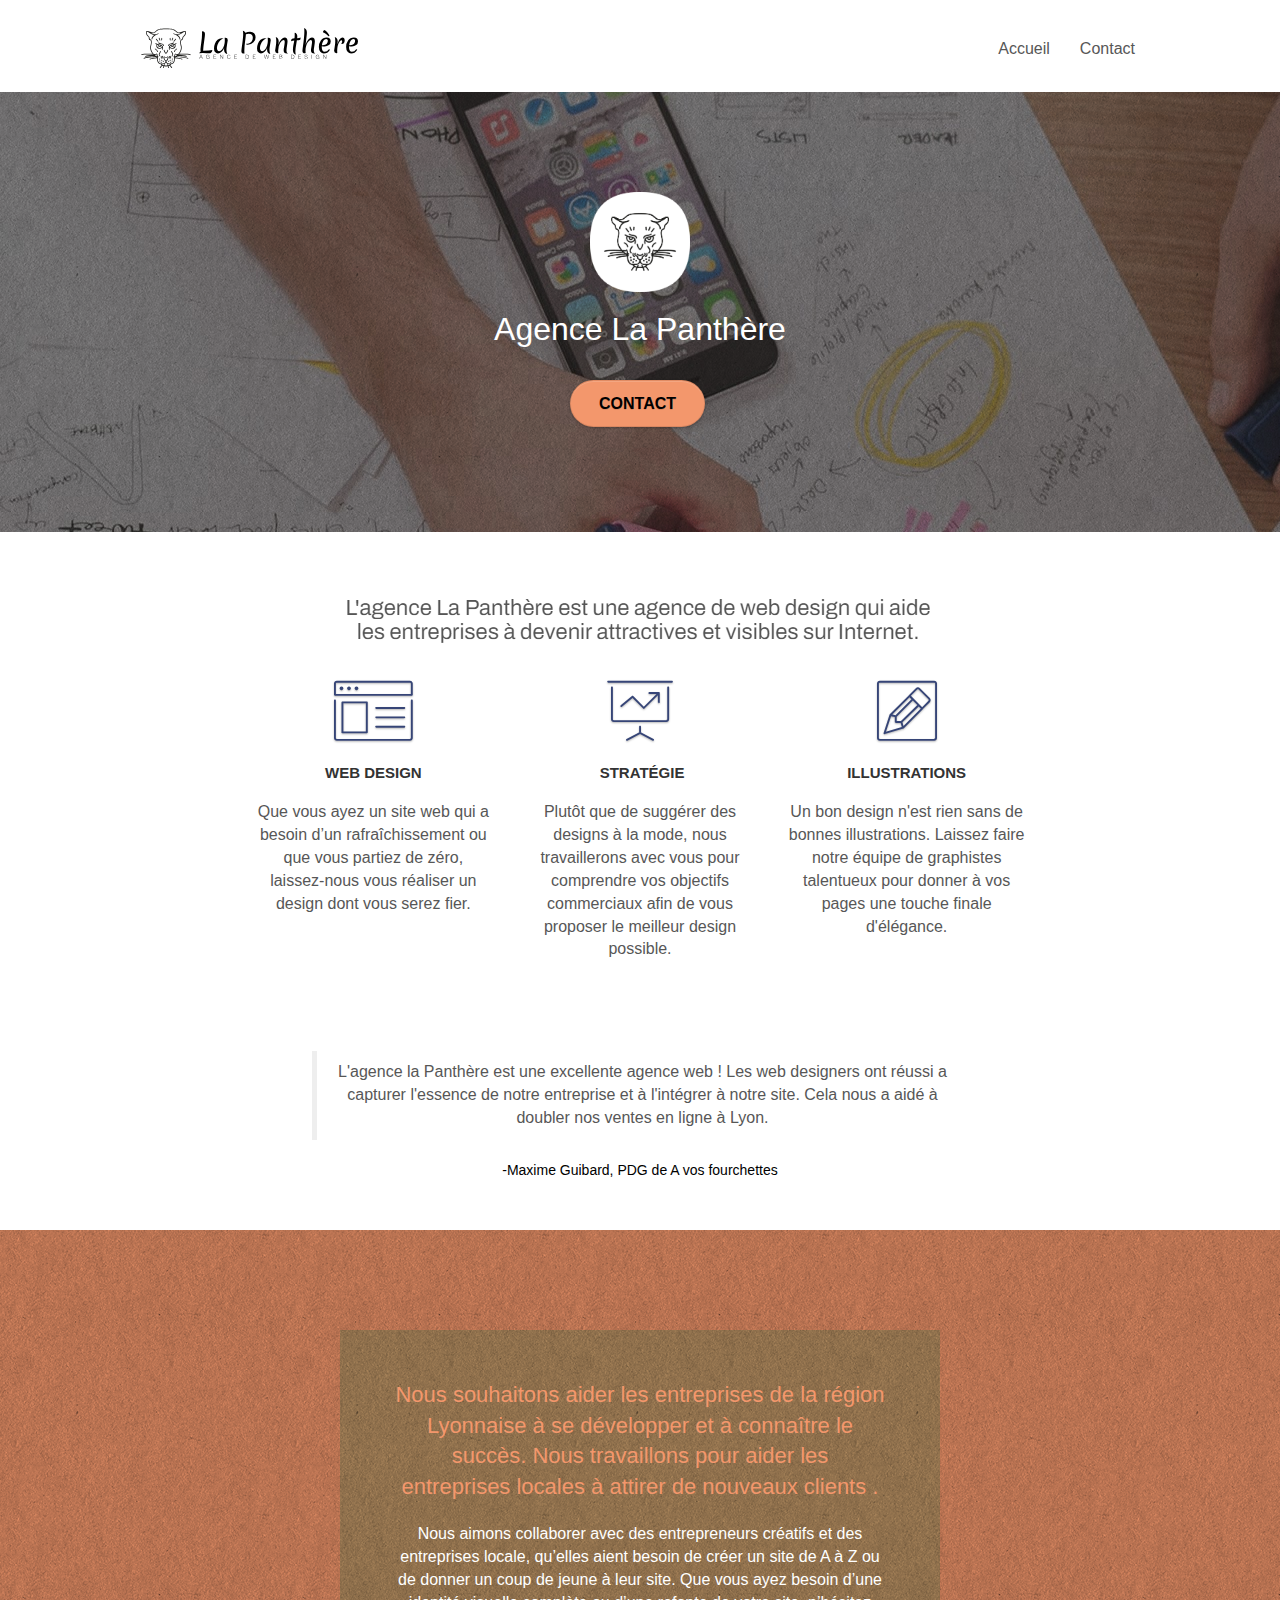
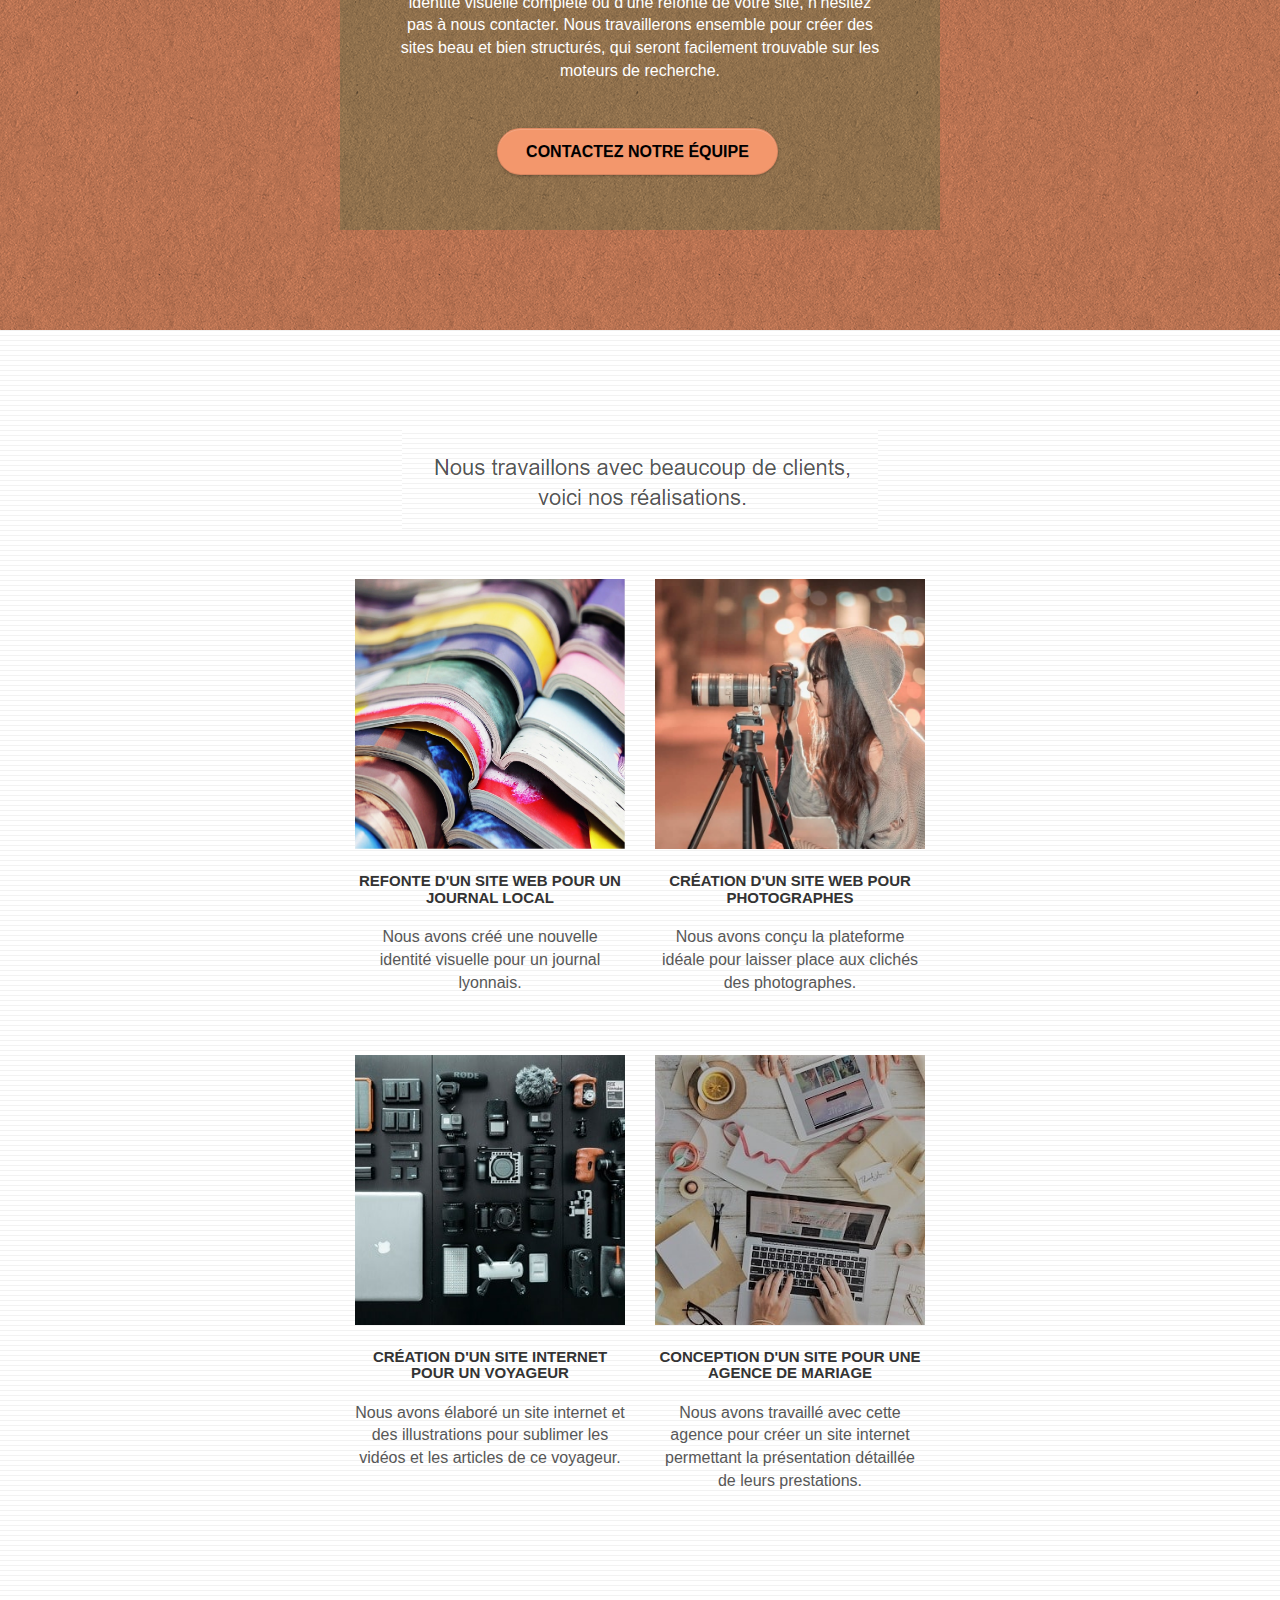
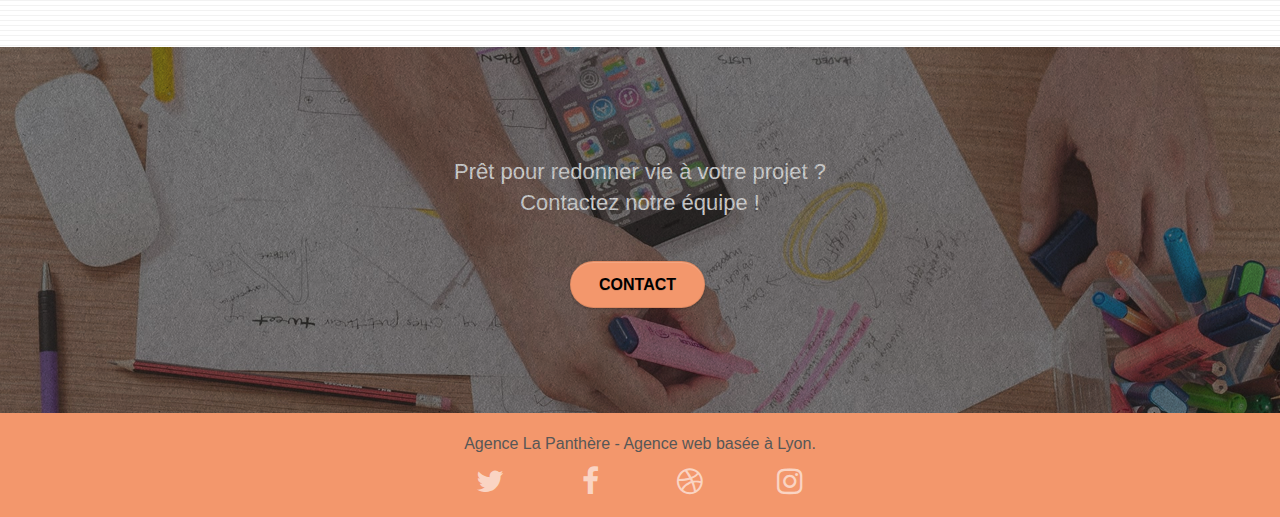
==== commit bf83b751: "Minifications finale JS & CSS" ====
--- a/index.html
+++ b/index.html
@@ -7,18 +7,18 @@
 	laissez l'agence web design la panthère située à Lyon vous réaliser un design
 	dont vous serez fier et qui représentera votre entreprise">
     <meta name="viewport" content="width=device-width, initial-scale=1.0, viewport-fit=cover">
-    <link rel="shortcut icon" type="image/png" href="favicon.jpg">
+    <link rel="shortcut icon" type="image/png" href="favicon-min.jpg">
     
 	<link rel="stylesheet" type="text/css" href="./css/bootstrap.min.css">
 	<link rel="stylesheet" type="text/css" href="style.min.css">
-	<link rel="stylesheet" type="text/css" href="./css/font-awesome.css">
-	<link rel="stylesheet" type="text/css" href="./css/et-line.css">
+	<link rel="stylesheet" type="text/css" href="./css/font-awesome.min.css">
+	<link rel="stylesheet" type="text/css" href="./css/et-line.min.css">
 	
     
 	<script src="./js/jquery-2.1.0.min.js" defer></script>
 	<script src="./js/bootstrap.min.js" defer></script>
-	<script src="./js/blocs.js" defer></script>
-	<script src="./js/jquery.touchSwipe.js" defer></script>
+	<script src="./js/blocs.min.js" defer></script>
+	<script src="./js/jquery.touchSwipe.min.js" defer></script>
 	<!-- <script src="./js/gmaps.js" defer></script> -->
 
     <title>La Panthère</title>
@@ -39,7 +39,7 @@
 
 		<nav class="navbar row">
 			<div class="navbar-header">
-				<a class="navbar-brand" href="index.html"><img src="img/agence-la-panthere-monochrome1.jpg" alt="Logo de l'agence la panthere avec le texte agence web design" height="40" /></a>
+				<a class="navbar-brand" href="index.html"><img src="img/agence-la-panthere-monochrome.svg" alt="Logo de l'agence la panthere avec le texte agence web design" height="40" /></a>
 				<button id="nav-toggle" type="button" class="ui-navbar-toggle navbar-toggle" data-toggle="collapse" data-target=".navbar-1">
 					<span class="sr-only">Toggle navigation</span><span class="icon-bar"></span><span class="icon-bar"></span><span class="icon-bar"></span>
 				</button>
@@ -57,6 +57,7 @@
 		</nav>
 	</div>
 </header>
+
 <!-- bloc-0 END -->
 
 <!-- bloc-1-presentation -->
@@ -122,11 +123,13 @@
 		</div>
 		<div class="row voffset-lg voffset">
 			<div class="col-xs-12 col-md-8 col-md-offset-2 text-center">
-				<blockquote>
+				<figure>
+					<blockquote>
 					<p>L'agence la Panthère est une excellente agence web ! Les web designers ont réussi a capturer l'essence de notre entreprise et à l'intégrer à notre site. Cela nous a aidé à doubler nos ventes en ligne à Lyon.</p>
 
-				</blockquote>
-				<figcaption>-Maxime Guibard, PDG de A vos fourchettes</figcaption>
+					</blockquote>
+					<figcaption>-Maxime Guibard, PDG de A vos fourchettes</figcaption>
+				</figure>
 			</div>
 		</div>
 	</div>
@@ -160,7 +163,7 @@
 		</div>
 		<div class="row tight-width-whitespace portfolio-row">
 			<div class="col-sm-6">
-				<a href="#" data-lightbox="img/1.jpg" data-gallery-id="gallery-1" data-caption="image de la refonte d'un site web journal avec des journaux" data-frame="snapshot-lb"><img src="img/1.jpg" alt="paris web design logo agence web meilleure agence et refonte site web journal" class="img-responsive portfolio-thumb" /></a>
+				<a href="#" data-lightbox="img/1-min.jpg" data-gallery-id="gallery-1" data-caption="image de la refonte d'un site web journal avec des journaux" data-frame="snapshot-lb"><img src="img/1-min.jpg" alt="paris web design logo agence web meilleure agence et refonte site web journal" class="img-responsive portfolio-thumb" /></a>
 				<h3 class="mg-md text-center">
 					Refonte d'un site web pour un journal local
 				</h3>
@@ -169,7 +172,7 @@
 				</p>
 			</div>
 			<div class="col-sm-6">
-				<a href="#" data-lightbox="img/2.jpg" data-gallery-id="gallery-1" data-caption="Création d'un site web pour photographes" data-frame="snapshot-lb"><img src="img/2.jpg" class="img-responsive portfolio-thumb" alt="image de la création d'un site web pour photographes avec une photographe" /></a>
+				<a href="#" data-lightbox="img/2-min.jpg" data-gallery-id="gallery-1" data-caption="Création d'un site web pour photographes" data-frame="snapshot-lb"><img src="img/2.jpg" class="img-responsive portfolio-thumb" alt="image de la création d'un site web pour photographes avec une photographe" /></a>
 				<h3 class="mg-md text-center">
 					Création d'un site web pour photographes
 				</h3>
@@ -180,7 +183,7 @@
 		</div>
 		<div class="row tight-width-whitespace portfolio-row">
 			<div class="col-sm-6">
-				<a href="#" data-lightbox="img/3.bmp" data-gallery-id="gallery-1" data-caption="Création d'un site internet pour un voyageur" data-frame="snapshot-lb"><img src="img/3.bmp" class="img-responsive portfolio-thumb" alt="image de la création d'un site web pour voyageur avec du matériel pour filmer"/></a>
+				<a href="#" data-lightbox="img/3-min.jpg" data-gallery-id="gallery-1" data-caption="Création d'un site internet pour un voyageur" data-frame="snapshot-lb"><img src="img/3-min.jpg" class="img-responsive portfolio-thumb" alt="image de la création d'un site web pour voyageur avec du matériel pour filmer"/></a>
 				<h3 class="mg-md text-center">
 					Création d'un site internet pour un voyageur
 				</h3>
@@ -189,7 +192,7 @@
 				</p>
 			</div>
 			<div class="col-sm-6">
-				<a href="#" data-lightbox="img/4.bmp" data-gallery-id="gallery-1" data-caption="Conception d'un site pour une agence de mariage" data-frame="snapshot-lb"><img src="img/4.bmp" class="img-responsive portfolio-thumb" alt="images de la création d'un site web pour agence de mariage" /></a>
+				<a href="#" data-lightbox="img/4-min.jpg" data-gallery-id="gallery-1" data-caption="Conception d'un site pour une agence de mariage" data-frame="snapshot-lb"><img src="img/4-min.jpg" class="img-responsive portfolio-thumb" alt="images de la création d'un site web pour agence de mariage" /></a>
 				<h3 class="mg-md text-center">
 					Conception d'un site pour une agence de mariage
 				</h3>
@@ -226,7 +229,7 @@
 	<div class="container bloc-sm">
 		<div class="row">
 			<div class="col-sm-12">
-				<p class="text-center white">
+				<p class="text-center">
 					Agence La Panthère - Agence web basée à Lyon.<br>
 				</p>
 				<div class="row row-no-gutters social">
--- a/style.min.css
+++ b/style.min.css
@@ -1 +1 @@
-.d-bloc .navbar-toggle .icon-bar,body{background:#fff}.bloc .container,.row.row-no-gutters>[class*=" col-"],.row.row-no-gutters>[class^=col-]{padding-right:0;padding-left:0}.nav-center .navbar-brand img,body{margin:0}.nav-invert .navbar .nav,.nav>li{float:left}a,button{outline:0!important}.scrollToTop,a,button{transition:.3s ease-in-out}.nav>li,p{font-size:16px}body{padding:0;overflow-x:hidden;-webkit-font-smoothing:antialiased;-moz-osx-font-smoothing:grayscale}a:hover{text-decoration:none;cursor:pointer}#page-loading-blocs-notifaction{position:fixed;top:0;bottom:0;width:100%;z-index:100000;background:url("img/pageload-spinner.gif") center center no-repeat #fff}.bloc{width:100%;clear:both;background:50% 50%/cover no-repeat;padding:0 50px;-webkit-background-size:cover;-moz-background-size:cover;-o-background-size:cover;position:relative}.bloc-lg{padding:100px 50px}.bloc-md{padding:50px}.bloc-sm{padding:20px 50px}.bg-b-edge,.bg-bl-edge,.bg-br-edge,.bg-center,.bg-l-edge,.bg-r-edge,.bg-repeat,.bg-t-edge,.bg-tl-edge,.bg-tr-edge{-webkit-background-size:auto!important;-moz-background-size:auto!important;-o-background-size:auto!important;background-size:auto!important}.bg-repeat,.nav>li a:focus,.nav>li a:hover{background:0 0}.bg-t-edge{background:top no-repeat}.bloc-bg-texture::before{content:"";background-size:2px 2px;position:absolute;top:0;bottom:0;left:0;right:0}.texture-paper::before{background:url("img/texture-paper.png") 0 0/280px 280px}.nav>li>.dropdown a,.navbar-toggle:hover{background:0 0!important}.b-parallax{background-attachment:fixed}.d-bloc{color:rgba(255,255,255,.7)}.d-bloc button:hover{color:rgba(255,255,255,.9)}.d-bloc .icon-round,.d-bloc .icon-rounded,.d-bloc .icon-semi-rounded-a,.d-bloc .icon-semi-rounded-b,.d-bloc .icon-square{border-color:rgba(255,255,255,.9)}.d-bloc .divider-h span{border-color:rgba(255,255,255,.2)}.d-bloc .a-btn,.d-bloc .navbar a,.d-bloc .navbar-brand,.d-bloc a .icon-lg,.d-bloc a .icon-md,.d-bloc a .icon-sm,.d-bloc a .icon-xl,.d-bloc h1 a,.d-bloc h2 a,.d-bloc h3 a,.d-bloc h4 a,.d-bloc h5 a,.d-bloc h6 a,.d-bloc p a{color:rgba(255,255,255,.6)}.d-bloc .a-btn:hover,.d-bloc .navbar a:hover,.d-bloc .navbar-brand:hover,.d-bloc a:hover .icon-lg,.d-bloc a:hover .icon-md,.d-bloc a:hover .icon-sm,.d-bloc a:hover .icon-xl,.d-bloc h1 a:hover,.d-bloc h2 a:hover,.d-bloc h3 a:hover,.d-bloc h4 a:hover,.d-bloc h5 a:hover,.d-bloc h6 a:hover,.d-bloc p a:hover{color:#fff}.d-bloc .btn-wire,.d-bloc .btn-wire:hover{color:#fff;border-color:#fff}.d-bloc .panel icon,.l-bloc .icon-round,.l-bloc .icon-rounded,.l-bloc .icon-semi-rounded-a,.l-bloc .icon-semi-rounded-b,.l-bloc .icon-square{border-color:rgba(0,0,0,.7)}.d-bloc .panel,.l-bloc{color:rgba(0,0,0,.5)}.d-bloc .panel button:hover,.l-bloc button:hover{color:rgba(0,0,0,.7)}.d-bloc .panel .divider-h span,.l-bloc .divider-h span{border-color:rgba(0,0,0,.1)}.d-bloc .panel .a-btn,.l-bloc .a-btn,.l-bloc .navbar a,.l-bloc .navbar-brand,.l-bloc .navbar-toggle .icon-bar,.l-bloc a .icon-lg,.l-bloc a .icon-md,.l-bloc a .icon-sm,.l-bloc a .icon-xl,.l-bloc h1 a,.l-bloc h2 a,.l-bloc h3 a,.l-bloc h4 a,.l-bloc h5 a,.l-bloc h6 a,.l-bloc p a{color:rgba(0,0,0,.6)}.d-bloc .panel .a-btn:hover,.l-bloc .a-btn:hover,.l-bloc .navbar a:hover,.l-bloc .navbar-brand:hover,.l-bloc a:hover .icon-lg,.l-bloc a:hover .icon-md,.l-bloc a:hover .icon-sm,.l-bloc a:hover .icon-xl,.l-bloc h1 a:hover,.l-bloc h2 a:hover,.l-bloc h3 a:hover,.l-bloc h4 a:hover,.l-bloc h5 a:hover,.l-bloc h6 a:hover,.l-bloc p a:hover{color:#000}.d-bloc .panel .btn-wire,.d-bloc .panel .btn-wire:hover,.l-bloc .btn-wire,.l-bloc .btn-wire:hover{color:rgba(0,0,0,.7);border-color:rgba(0,0,0,.3)}.voffset{margin-top:30px}.voffset-lg{margin-top:80px}.row-no-gutters{margin-right:0;margin-left:0}#bloc-1-hero h1{font-size:32px}.navbar{margin-bottom:0;z-index:1}.navbar-brand{height:auto;padding:3px 15px;font-size:25px;font-weight:600;line-height:44px}.navbar-brand img{max-height:200px;margin:0 5px 0 0;display:inline}.navbar-brand img[src$=svg]{min-width:100px}.navbar .nav{padding-top:2px;margin-right:-16px;float:right;z-index:1}.nav>li{margin-top:4px}.navbar-nav .open .dropdown-menu>li>a{text-align:inherit}.navbar-toggle{margin:10px 10px 0 0;border:0}.mg-lg,.mg-md{margin-top:10px}.navbar-toggle .icon-bar{background-color:rgba(0,0,0,.5);width:26px}.nav-invert .navbar-brand,.nav-invert .navbar-header{float:right;position:relative;z-index:2}@media (min-width:768px){.site-navigation{position:absolute;top:50%;right:20px;transform:translate(0,-50%);-webkit-transform:translateY(-50%)}.nav>li .dropdown-menu a,.nav>li .dropdown-menu a:hover{color:#484848}.nav-invert .site-navigation{left:0;right:0}.nav-center{text-align:center}.nav-center .navbar-header{width:100%}.nav-center .nav>li,.nav-center .navbar-brand,.nav-center .navbar-header{float:none;display:inline-block}.nav-center .site-navigation{position:relative;width:100%;right:0;margin-right:0;margin-top:20px}.nav-center.mini-nav .navbar-toggle{float:none;margin:10px auto 0}}.nav>li>.dropdown a{display:block;padding:14px 15px}nav .caret{margin:0 5px}.dropdown-menu .dropdown-menu{top:-8px;left:100%}.dropdown-menu .dropmenu-flow-right{top:100%;left:0;margin-left:-1px;border-top-left-radius:0;border-top-right-radius:0}.dropdown-menu .dropdown span{border:4px solid #000;border-top-color:transparent;border-right-color:transparent;border-bottom-color:transparent;margin:6px -5px 0 0!important;float:right}.mg-md{margin-bottom:20px}.mg-lg{margin-bottom:40px}.btn{margin:0 5px 5px 0}.btn.pull-right{margin:0 0 5px 5px}.btn-d,.btn-d:focus,.btn-d:hover{color:#fff;background:rgba(0,0,0,.3)}.close-lightbox,.lightbox-caption,.next-lightbox,.prev-lightbox{background:rgba(0,0,0,.5);position:absolute}.btn-rd{border-radius:40px}.btn-clean{border:1px solid rgba(0,0,0,.08);border-bottom-color:rgba(0,0,0,.1);text-shadow:0 1px 0 rgba(0,0,1,.1);box-shadow:0 1px 3px rgba(0,0,1,.25),inset 0 1px 0 0 rgba(255,255,255,.15)}.icon-md{font-size:30px!important}.icon-lg{font-size:60px!important}.sm-shadow{text-shadow:0 1px 2px rgba(0,0,0,.3)}.panel-sq,.panel-sq .panel-footer,.panel-sq .panel-heading{border-radius:0}.panel-rd{border-radius:30px}.panel-rd .panel-heading{border-radius:29px 29px 0 0}.panel-rd .panel-footer{border-radius:0 0 29px 29px}.form-control{border-color:rgba(0,0,0,.1);box-shadow:none}.scrollToTop{width:40px;height:40px;position:fixed;bottom:20px;right:20px;opacity:0;z-index:500}.scrollToTop span{margin-top:6px}.showScrollTop{font-size:14px;opacity:1}a[data-lightbox]{position:relative;display:block;text-align:center}a[data-lightbox]:hover::before{content:"+";font-family:HelveticaNeue-Light,"Helvetica Neue Light","Helvetica Neue",Helvetica,Arial;font-size:32px;width:50px;height:50px;margin-left:-25px;border-radius:50%;background:rgba(0,0,0,.6);color:#fff;font-weight:100;z-index:1;position:absolute;top:50%;transform:translateY(-50%);-webkit-transform:translateY(-50%)}a[data-lightbox]:hover img{opacity:.6;-webkit-animation-fill-mode:none;animation-fill-mode:none}#lightbox-modal{display:flex;align-items:center}#lightbox-modal .modal-dialog{width:90%;max-width:900px;margin:0 auto}#lightbox-modal .modal-dialog img{max-height:90vh;margin:0 auto}.lightbox-caption{padding:20px;color:#fff;left:15px;right:15px;bottom:5px}.close-lightbox{color:#fff;font-size:30px;top:20px;right:20px;z-index:20;border:none;line-height:30px;padding:0 9px 5px;opacity:.3}.close-lightbox:hover,.next-lightbox:hover,.prev-lightbox:hover{opacity:1;color:#fff}.next-lightbox,.prev-lightbox{font-size:20px;color:rgba(255,255,255,.9);transition:.2s ease-in-out;top:45%;z-index:1;opacity:.4}.next-lightbox{padding:6px 8px 1px 13px;right:25px}.prev-lightbox{padding:6px 13px 1px 10px;left:25px}.snapshot-lb .modal-body{padding-bottom:45px}.snapshot-lb .lightbox-caption{padding:0;color:rgba(0,0,0,.5);background:0 0}.btn,a,h1,h2,h3,h4,h5,h6,label,p{font-family:helvetica;font-weight:400;color:#575757!important}h1,h3,h4{color:#333!important}.cta-hero,.ltc-white,.tc-white,.white{color:#fff!important}.container{max-width:1000px}.hero-bloc-text{font-size:38px}.hero-bloc-text-sub{font-size:36px}.statement-bloc-text{line-height:26px;font-style:italic;font-size:20px;text-align:center;font-weight:lighter;max-width:520px;margin:auto}.cta-hero,h3{text-transform:uppercase;font-weight:700}.tight-width-whitespace{max-width:600px;margin:auto}.h1{font-size:20px;font-family:"Open Sans"}.cta-hero{margin-top:22px;padding:12px 28px;font-size:16px}.social{max-width:400px;margin:auto}h2{font-size:22px;line-height:1.4em;color:#000}h3{font-size:15px}.med-width-whitespace{max-width:800px;margin:auto;box-shadow:0 0 0 #000}.icons{margin-bottom:14px;margin-top:24px}.portfolio-thumb{margin-bottom:24px}.portfolio-row{margin-bottom:44px;margin-top:50px}.avatar{box-shadow:0 4px 9px rgba(0,0,0,.3)}.black-background{background-color:rgba(165,147,99,.7);padding:40px}.bold-link{font-weight:900;text-decoration:underline!important}.bgc-white{background-color:#fff}.bgc-dark-slate-blue{background-color:#364577}.bgc-atomic-tangerine{background-color:#f3976c}.ltc-atomic-tangerine,.tc-orange{color:#f3976c!important}.btn-atomic-tangerine{background:#f3976c;color:#000!important}.btn-atomic-tangerine:hover{background:#c27956!important;color:#fff!important}.ltc-white:hover{color:#ccc!important}.ltc-atomic-tangerine:hover{color:#c27956!important}.icon-dark-slate-blue{color:#364577!important;border-color:#364577!important}.bg-dots-bg{background-image:url("img/dots-bg.png")}.bg-lines-h2-bg{background-image:url("img/lines-h2-bg.png")}.bg-banniere{background-image:url("img/agence-la-panthere.jpg")}.bg-presentation{background-image:url("img/image-de-presentation.bmp")}@media (max-width:1024px){.bloc{padding-left:20px;padding-right:20px}.bloc-tile-2.full-width-bloc .container,.bloc-tile-3.full-width-bloc .container,.bloc-tile-4.full-width-bloc .container,.bloc.full-width-bloc{padding-left:0;padding-right:0}}@media (max-width:992px) and (min-width:768px){.navbar .nav{max-width:80%}.nav-center.navbar .nav{max-width:100%}}@media only screen and (min-width:768px) and (max-width:1024px) and (orientation:landscape){.b-parallax{background-attachment:scroll}}@media only screen and (min-width:1024px) and (max-width:1366px) and (-webkit-min-device-pixel-ratio:1.5){.b-parallax{background-attachment:scroll}}@media (max-width:991px){.container{width:100%}.b-parallax{background-attachment:scroll}#hero-bloc,.page-container{overflow-x:hidden;position:relative}.bloc-group,.bloc-group .bloc{display:block;width:100%}.bloc-fill-screen .fill-bloc-bottom-edge,.bloc-fill-screen .fill-bloc-top-edge{padding:0 20px}}@media (max-width:400px){.bloc{padding-left:0;padding-right:0}}@media (max-width:767px){.page-container{overflow-x:hidden;position:relative}#disqus_thread,h1,h2,h3,h4,h5,h6,p{padding-left:10px!important;padding-right:10px!important}.b-parallax{background-attachment:scroll}.navbar .nav{padding-top:0;border-top:1px solid rgba(0,0,0,.2);float:none!important}.navbar.row{margin-left:0;margin-right:0}.site-navigation{position:inherit;transform:none;-webkit-transform:none;-ms-transform:none}.nav>li{margin-top:0;border-bottom:1px solid rgba(0,0,0,.1);background:rgba(0,0,0,.05);text-align:left;padding-left:15px;width:100%}.nav>li:hover{background:rgba(0,0,0,.08)}.dropdown .dropdown a .caret{float:none;margin:5px 0 0 10px!important;border:4px solid #000;border-bottom-color:transparent;border-right-color:transparent;border-left-color:transparent}#hero-bloc .navbar .nav{background:rgba(0,0,0,.8)}#hero-bloc .navbar .nav a{color:rgba(255,255,255,.6)}.hero{padding:50px 0}.hero-nav{left:-1px;right:-1px}.navbar-collapse{padding:0;overflow-x:hidden;-webkit-box-shadow:none;box-shadow:none}.navbar-brand img{max-height:40px;width:auto}.nav-invert .navbar-header{float:none;width:100%}.nav-invert .navbar-toggle{float:left;margin-left:10px}.bloc,.bloc-fill-screen .fill-bloc-bottom-edge,.bloc-fill-screen .fill-bloc-top-edge,.bloc-md,.bloc-sm,.bloc-tile-2 .container,.bloc-tile-3 .container,.bloc-tile-4 .container{padding-left:0;padding-right:0}.bloc-lg,.bloc-xl,.bloc-xxl{padding:40px 0}.a-block{padding:0 10px}.btn-dwn{display:none}.voffset{margin-top:5px}.voffset-md{margin-top:20px}.voffset-lg{margin-top:30px}form{padding:5px}.close-lightbox{display:inline-block}.blocsapp-device-iphone5{background-size:216px 425px;padding-top:60px;width:216px;height:425px}.blocsapp-device-iphone5 img{width:180px;height:320px}.bloc-mob-center-text{text-align:center}}+.d-bloc .navbar-toggle .icon-bar,body{background:#fff}.bloc .container,.row.row-no-gutters>[class*=" col-"],.row.row-no-gutters>[class^=col-]{padding-right:0;padding-left:0}.nav-center .navbar-brand img,body{margin:0}.nav-invert .navbar .nav,.nav>li{float:left}a,button{outline:0!important}.scrollToTop,a,button{transition:.3s ease-in-out}.nav>li,p{font-size:16px}body{padding:0;overflow-x:hidden;-webkit-font-smoothing:antialiased;-moz-osx-font-smoothing:grayscale}a:hover{text-decoration:none;cursor:pointer}#page-loading-blocs-notifaction{position:fixed;top:0;bottom:0;width:100%;z-index:100000;background:url("img/pageload-spinner.gif") center center no-repeat #fff}.bloc{width:100%;clear:both;background:50% 50%/cover no-repeat;padding:0 50px;-webkit-background-size:cover;-moz-background-size:cover;-o-background-size:cover;position:relative}.bloc-lg{padding:100px 50px}.bloc-md{padding:50px}.bloc-sm{padding:20px 50px}.bg-b-edge,.bg-bl-edge,.bg-br-edge,.bg-center,.bg-l-edge,.bg-r-edge,.bg-repeat,.bg-t-edge,.bg-tl-edge,.bg-tr-edge{-webkit-background-size:auto!important;-moz-background-size:auto!important;-o-background-size:auto!important;background-size:auto!important}.bg-repeat,.nav>li a:focus,.nav>li a:hover{background:0 0}.bg-t-edge{background:top no-repeat}.bloc-bg-texture::before{content:"";background-size:2px 2px;position:absolute;top:0;bottom:0;left:0;right:0}.texture-paper::before{background:url("img/texture-paper.png") 0 0/280px 280px}.nav>li>.dropdown a,.navbar-toggle:hover{background:0 0!important}.b-parallax{background-attachment:fixed}.d-bloc{color:rgba(255,255,255,.7)}.d-bloc button:hover{color:rgba(255,255,255,.9)}.d-bloc .icon-round,.d-bloc .icon-rounded,.d-bloc .icon-semi-rounded-a,.d-bloc .icon-semi-rounded-b,.d-bloc .icon-square{border-color:rgba(255,255,255,.9)}.d-bloc .divider-h span{border-color:rgba(255,255,255,.2)}.d-bloc .a-btn,.d-bloc .navbar a,.d-bloc .navbar-brand,.d-bloc a .icon-lg,.d-bloc a .icon-md,.d-bloc a .icon-sm,.d-bloc a .icon-xl,.d-bloc h1 a,.d-bloc h2 a,.d-bloc h3 a,.d-bloc h4 a,.d-bloc h5 a,.d-bloc h6 a,.d-bloc p a{color:rgba(255,255,255,.6)}.d-bloc .a-btn:hover,.d-bloc .navbar a:hover,.d-bloc .navbar-brand:hover,.d-bloc a:hover .icon-lg,.d-bloc a:hover .icon-md,.d-bloc a:hover .icon-sm,.d-bloc a:hover .icon-xl,.d-bloc h1 a:hover,.d-bloc h2 a:hover,.d-bloc h3 a:hover,.d-bloc h4 a:hover,.d-bloc h5 a:hover,.d-bloc h6 a:hover,.d-bloc p a:hover{color:#fff}.d-bloc .btn-wire,.d-bloc .btn-wire:hover{color:#fff;border-color:#fff}.d-bloc .panel icon,.l-bloc .icon-round,.l-bloc .icon-rounded,.l-bloc .icon-semi-rounded-a,.l-bloc .icon-semi-rounded-b,.l-bloc .icon-square{border-color:rgba(0,0,0,.7)}.d-bloc .panel,.l-bloc{color:rgba(0,0,0,.5)}.d-bloc .panel button:hover,.l-bloc button:hover{color:rgba(0,0,0,.7)}.d-bloc .panel .divider-h span,.l-bloc .divider-h span{border-color:rgba(0,0,0,.1)}.d-bloc .panel .a-btn,.l-bloc .a-btn,.l-bloc .navbar a,.l-bloc .navbar-brand,.l-bloc .navbar-toggle .icon-bar,.l-bloc a .icon-lg,.l-bloc a .icon-md,.l-bloc a .icon-sm,.l-bloc a .icon-xl,.l-bloc h1 a,.l-bloc h2 a,.l-bloc h3 a,.l-bloc h4 a,.l-bloc h5 a,.l-bloc h6 a,.l-bloc p a{color:rgba(0,0,0,.6)}.d-bloc .panel .a-btn:hover,.l-bloc .a-btn:hover,.l-bloc .navbar a:hover,.l-bloc .navbar-brand:hover,.l-bloc a:hover .icon-lg,.l-bloc a:hover .icon-md,.l-bloc a:hover .icon-sm,.l-bloc a:hover .icon-xl,.l-bloc h1 a:hover,.l-bloc h2 a:hover,.l-bloc h3 a:hover,.l-bloc h4 a:hover,.l-bloc h5 a:hover,.l-bloc h6 a:hover,.l-bloc p a:hover{color:#000}.d-bloc .panel .btn-wire,.d-bloc .panel .btn-wire:hover,.l-bloc .btn-wire,.l-bloc .btn-wire:hover{color:rgba(0,0,0,.7);border-color:rgba(0,0,0,.3)}.voffset{margin-top:30px}.voffset-lg{margin-top:80px}.row-no-gutters{margin-right:0;margin-left:0}#bloc-1-hero h1{font-size:32px}.navbar{margin-bottom:0;z-index:1}.navbar-brand{height:auto;padding:3px 15px;font-size:25px;font-weight:600;line-height:44px}.navbar-brand img{max-height:200px;margin:0 5px 0 0;display:inline}.navbar-brand img[src$=svg]{min-width:100px}.navbar .nav{padding-top:2px;margin-right:-16px;float:right;z-index:1}.nav>li{margin-top:4px}.navbar-nav .open .dropdown-menu>li>a{text-align:inherit}.navbar-toggle{margin:10px 10px 0 0;border:0}.mg-lg,.mg-md{margin-top:10px}.navbar-toggle .icon-bar{background-color:rgba(0,0,0,.5);width:26px}.nav-invert .navbar-brand,.nav-invert .navbar-header{float:right;position:relative;z-index:2}@media (min-width:768px){.site-navigation{position:absolute;top:50%;right:20px;transform:translate(0,-50%);-webkit-transform:translateY(-50%)}.nav>li .dropdown-menu a,.nav>li .dropdown-menu a:hover{color:#484848}.nav-invert .site-navigation{left:0;right:0}.nav-center{text-align:center}.nav-center .navbar-header{width:100%}.nav-center .nav>li,.nav-center .navbar-brand,.nav-center .navbar-header{float:none;display:inline-block}.nav-center .site-navigation{position:relative;width:100%;right:0;margin-right:0;margin-top:20px}.nav-center.mini-nav .navbar-toggle{float:none;margin:10px auto 0}}.nav>li>.dropdown a{display:block;padding:14px 15px}nav .caret{margin:0 5px}.dropdown-menu .dropdown-menu{top:-8px;left:100%}.dropdown-menu .dropmenu-flow-right{top:100%;left:0;margin-left:-1px;border-top-left-radius:0;border-top-right-radius:0}.dropdown-menu .dropdown span{border:4px solid #000;border-top-color:transparent;border-right-color:transparent;border-bottom-color:transparent;margin:6px -5px 0 0!important;float:right}.mg-md{margin-bottom:20px}.mg-lg{margin-bottom:40px}.btn{margin:0 5px 5px 0}.btn.pull-right{margin:0 0 5px 5px}.btn-d,.btn-d:focus,.btn-d:hover{color:#fff;background:rgba(0,0,0,.3)}.close-lightbox,.lightbox-caption,.next-lightbox,.prev-lightbox{background:rgba(0,0,0,.5);position:absolute}.btn-rd{border-radius:40px}.btn-clean{border:1px solid rgba(0,0,0,.08);border-bottom-color:rgba(0,0,0,.1);text-shadow:0 1px 0 rgba(0,0,1,.1);box-shadow:0 1px 3px rgba(0,0,1,.25),inset 0 1px 0 0 rgba(255,255,255,.15)}.icon-md{font-size:30px!important}.icon-lg{font-size:60px!important}.sm-shadow{text-shadow:0 1px 2px rgba(0,0,0,.3)}.panel-sq,.panel-sq .panel-footer,.panel-sq .panel-heading{border-radius:0}.panel-rd{border-radius:30px}.panel-rd .panel-heading{border-radius:29px 29px 0 0}.panel-rd .panel-footer{border-radius:0 0 29px 29px}.form-control{border-color:rgba(0,0,0,.1);box-shadow:none}.scrollToTop{width:40px;height:40px;position:fixed;bottom:20px;right:20px;opacity:0;z-index:500}.scrollToTop span{margin-top:6px}.showScrollTop{font-size:14px;opacity:1}a[data-lightbox]{position:relative;display:block;text-align:center}a[data-lightbox]:hover::before{content:"+";font-family:HelveticaNeue-Light,"Helvetica Neue Light","Helvetica Neue",Helvetica,Arial;font-size:32px;width:50px;height:50px;margin-left:-25px;border-radius:50%;background:rgba(0,0,0,.6);color:#fff;font-weight:100;z-index:1;position:absolute;top:50%;transform:translateY(-50%);-webkit-transform:translateY(-50%)}a[data-lightbox]:hover img{opacity:.6;-webkit-animation-fill-mode:none;animation-fill-mode:none}#lightbox-modal{display:flex;align-items:center}#lightbox-modal .modal-dialog{width:90%;max-width:900px;margin:0 auto}#lightbox-modal .modal-dialog img{max-height:90vh;margin:0 auto}.lightbox-caption{padding:20px;color:#fff;left:15px;right:15px;bottom:5px}.close-lightbox{color:#fff;font-size:30px;top:20px;right:20px;z-index:20;border:none;line-height:30px;padding:0 9px 5px;opacity:.3}.close-lightbox:hover,.next-lightbox:hover,.prev-lightbox:hover{opacity:1;color:#fff}.next-lightbox,.prev-lightbox{font-size:20px;color:rgba(255,255,255,.9);transition:.2s ease-in-out;top:45%;z-index:1;opacity:.4}.next-lightbox{padding:6px 8px 1px 13px;right:25px}.prev-lightbox{padding:6px 13px 1px 10px;left:25px}.snapshot-lb .modal-body{padding-bottom:45px}.snapshot-lb .lightbox-caption{padding:0;color:rgba(0,0,0,.5);background:0 0}.btn,a,h1,h2,h3,h4,h5,h6,label,p{font-family:helvetica;font-weight:400;color:#575757!important}h1,h3,h4{color:#333!important}.cta-hero,.ltc-white,.tc-white,.white{color:#fff!important}.container{max-width:1000px}.hero-bloc-text{font-size:38px}.hero-bloc-text-sub{font-size:36px}.statement-bloc-text{line-height:26px;font-style:italic;font-size:20px;text-align:center;font-weight:lighter;max-width:520px;margin:auto}.cta-hero,h3{text-transform:uppercase;font-weight:700}.tight-width-whitespace{max-width:600px;margin:auto}.h1{font-size:20px;font-family:"Open Sans"}.cta-hero{margin-top:22px;padding:12px 28px;font-size:16px}.social{max-width:400px;margin:auto}h2{font-size:22px;line-height:1.4em;color:#000}h3{font-size:15px}.med-width-whitespace{max-width:800px;margin:auto;box-shadow:0 0 0 #000}.icons{margin-bottom:14px;margin-top:24px}.portfolio-thumb{margin-bottom:24px}.portfolio-row{margin-bottom:44px;margin-top:50px}.avatar{box-shadow:0 4px 9px rgba(0,0,0,.3)}.black-background{background-color:rgba(165,147,99,.7);padding:40px}.bold-link{font-weight:900;text-decoration:underline!important}.bgc-white{background-color:#fff}.bgc-dark-slate-blue{background-color:#364577}.bgc-atomic-tangerine{background-color:#f3976c}.ltc-atomic-tangerine,.tc-orange{color:#f3976c!important}.btn-atomic-tangerine{background:#f3976c;color:#000!important}.btn-atomic-tangerine:hover{background:#c27956!important;color:#fff!important}.ltc-white:hover{color:#ccc!important}.ltc-atomic-tangerine:hover{color:#c27956!important}.icon-dark-slate-blue{color:#364577!important;border-color:#364577!important}.bg-dots-bg{background-image:url("img/dots-bg.png")}.bg-lines-h2-bg{background-image:url("img/lines-h2-bg.png")}.bg-banniere{background-image:url("img/agence-la-panthere-min.jpg")}.bg-presentation{background-image:url("img/image-de-presentation-min.jpg")}@media (max-width:1024px){.bloc{padding-left:20px;padding-right:20px}.bloc-tile-2.full-width-bloc .container,.bloc-tile-3.full-width-bloc .container,.bloc-tile-4.full-width-bloc .container,.bloc.full-width-bloc{padding-left:0;padding-right:0}}@media (max-width:992px) and (min-width:768px){.navbar .nav{max-width:80%}.nav-center.navbar .nav{max-width:100%}}@media only screen and (min-width:768px) and (max-width:1024px) and (orientation:landscape){.b-parallax{background-attachment:scroll}}@media only screen and (min-width:1024px) and (max-width:1366px) and (-webkit-min-device-pixel-ratio:1.5){.b-parallax{background-attachment:scroll}}@media (max-width:991px){.container{width:100%}.b-parallax{background-attachment:scroll}#hero-bloc,.page-container{overflow-x:hidden;position:relative}.bloc-group,.bloc-group .bloc{display:block;width:100%}.bloc-fill-screen .fill-bloc-bottom-edge,.bloc-fill-screen .fill-bloc-top-edge{padding:0 20px}}@media (max-width:400px){.bloc{padding-left:0;padding-right:0}}@media (max-width:767px){.page-container{overflow-x:hidden;position:relative}#disqus_thread,h1,h2,h3,h4,h5,h6,p{padding-left:10px!important;padding-right:10px!important}.b-parallax{background-attachment:scroll}.navbar .nav{padding-top:0;border-top:1px solid rgba(0,0,0,.2);float:none!important}.navbar.row{margin-left:0;margin-right:0}.site-navigation{position:inherit;transform:none;-webkit-transform:none;-ms-transform:none}.nav>li{margin-top:0;border-bottom:1px solid rgba(0,0,0,.1);background:rgba(0,0,0,.05);text-align:left;padding-left:15px;width:100%}.nav>li:hover{background:rgba(0,0,0,.08)}.dropdown .dropdown a .caret{float:none;margin:5px 0 0 10px!important;border:4px solid #000;border-bottom-color:transparent;border-right-color:transparent;border-left-color:transparent}#hero-bloc .navbar .nav{background:rgba(0,0,0,.8)}#hero-bloc .navbar .nav a{color:rgba(255,255,255,.6)}.hero{padding:50px 0}.hero-nav{left:-1px;right:-1px}.navbar-collapse{padding:0;overflow-x:hidden;-webkit-box-shadow:none;box-shadow:none}.navbar-brand img{max-height:40px;width:auto}.nav-invert .navbar-header{float:none;width:100%}.nav-invert .navbar-toggle{float:left;margin-left:10px}.bloc,.bloc-fill-screen .fill-bloc-bottom-edge,.bloc-fill-screen .fill-bloc-top-edge,.bloc-md,.bloc-sm,.bloc-tile-2 .container,.bloc-tile-3 .container,.bloc-tile-4 .container{padding-left:0;padding-right:0}.bloc-lg,.bloc-xl,.bloc-xxl{padding:40px 0}.a-block{padding:0 10px}.btn-dwn{display:none}.voffset{margin-top:5px}.voffset-md{margin-top:20px}.voffset-lg{margin-top:30px}form{padding:5px}.close-lightbox{display:inline-block}.blocsapp-device-iphone5{background-size:216px 425px;padding-top:60px;width:216px;height:425px}.blocsapp-device-iphone5 img{width:180px;height:320px}.bloc-mob-center-text{text-align:center}}.text-center{color: #000;}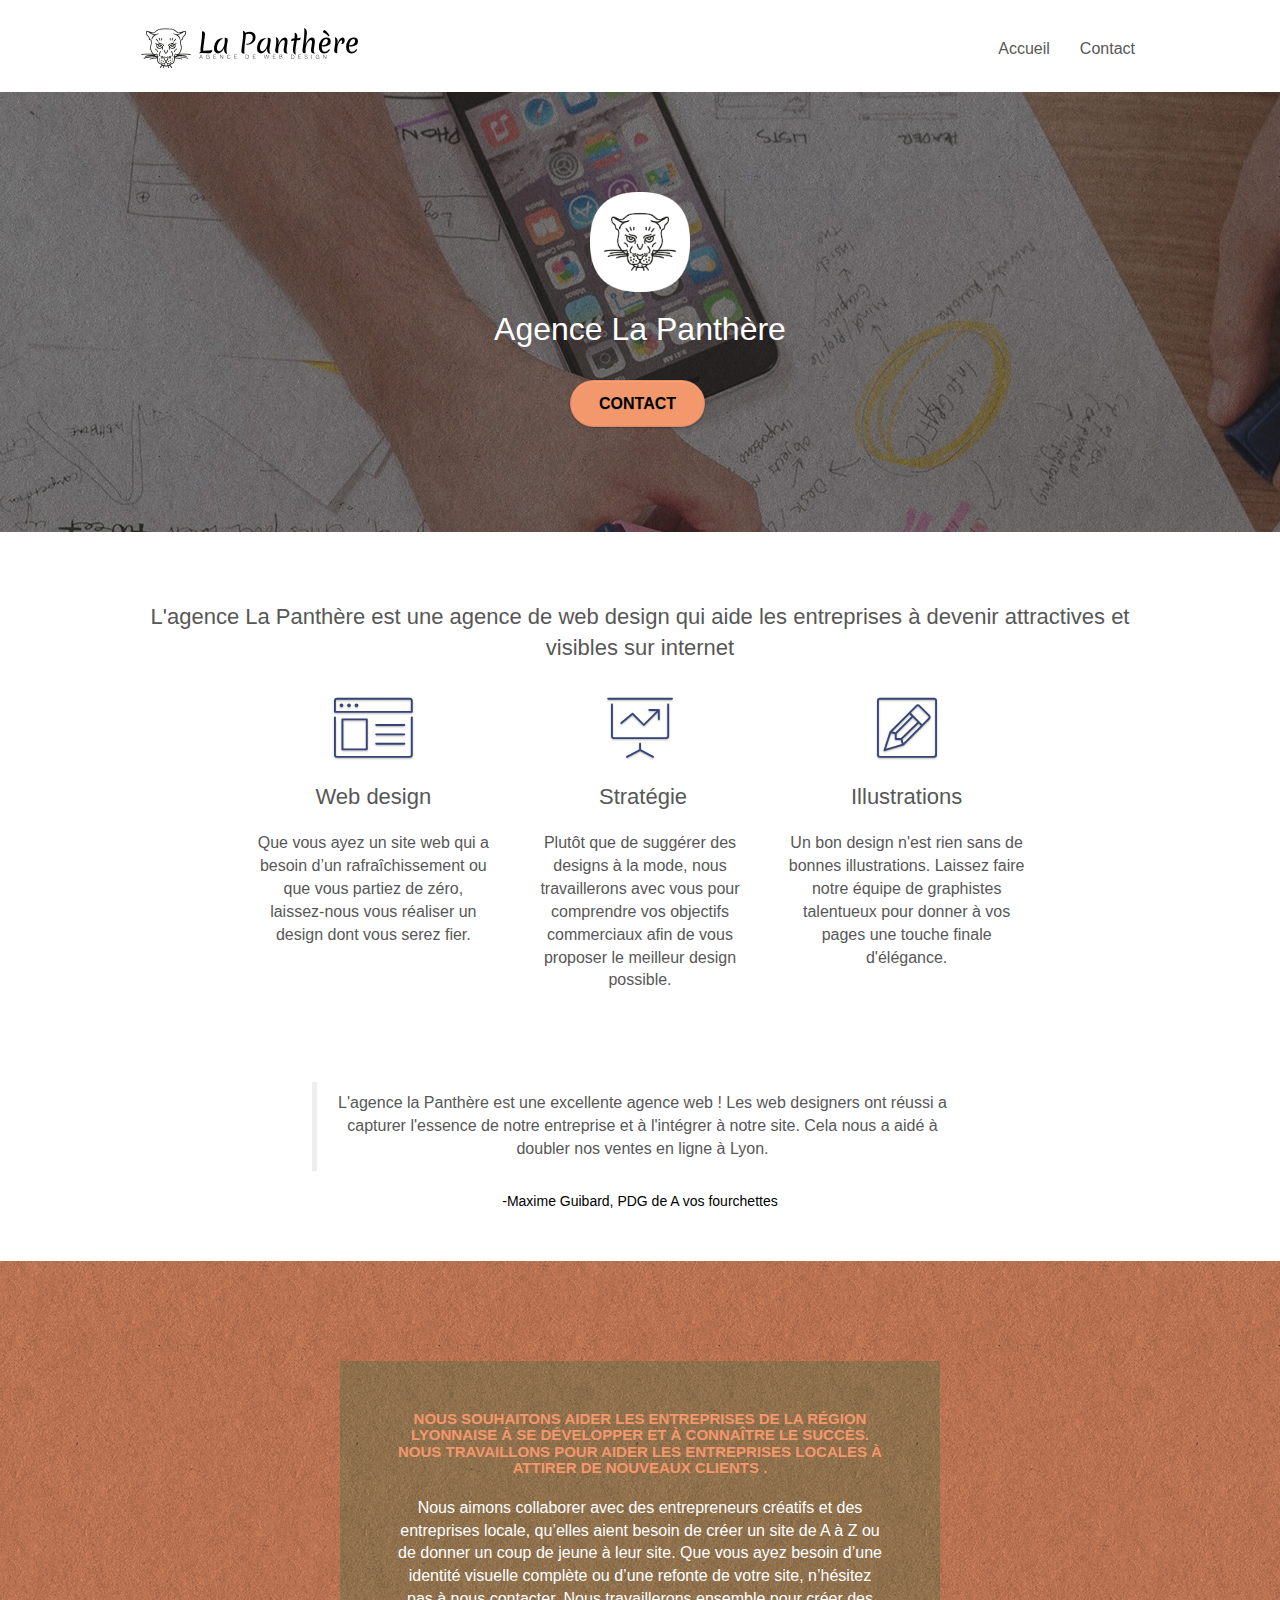
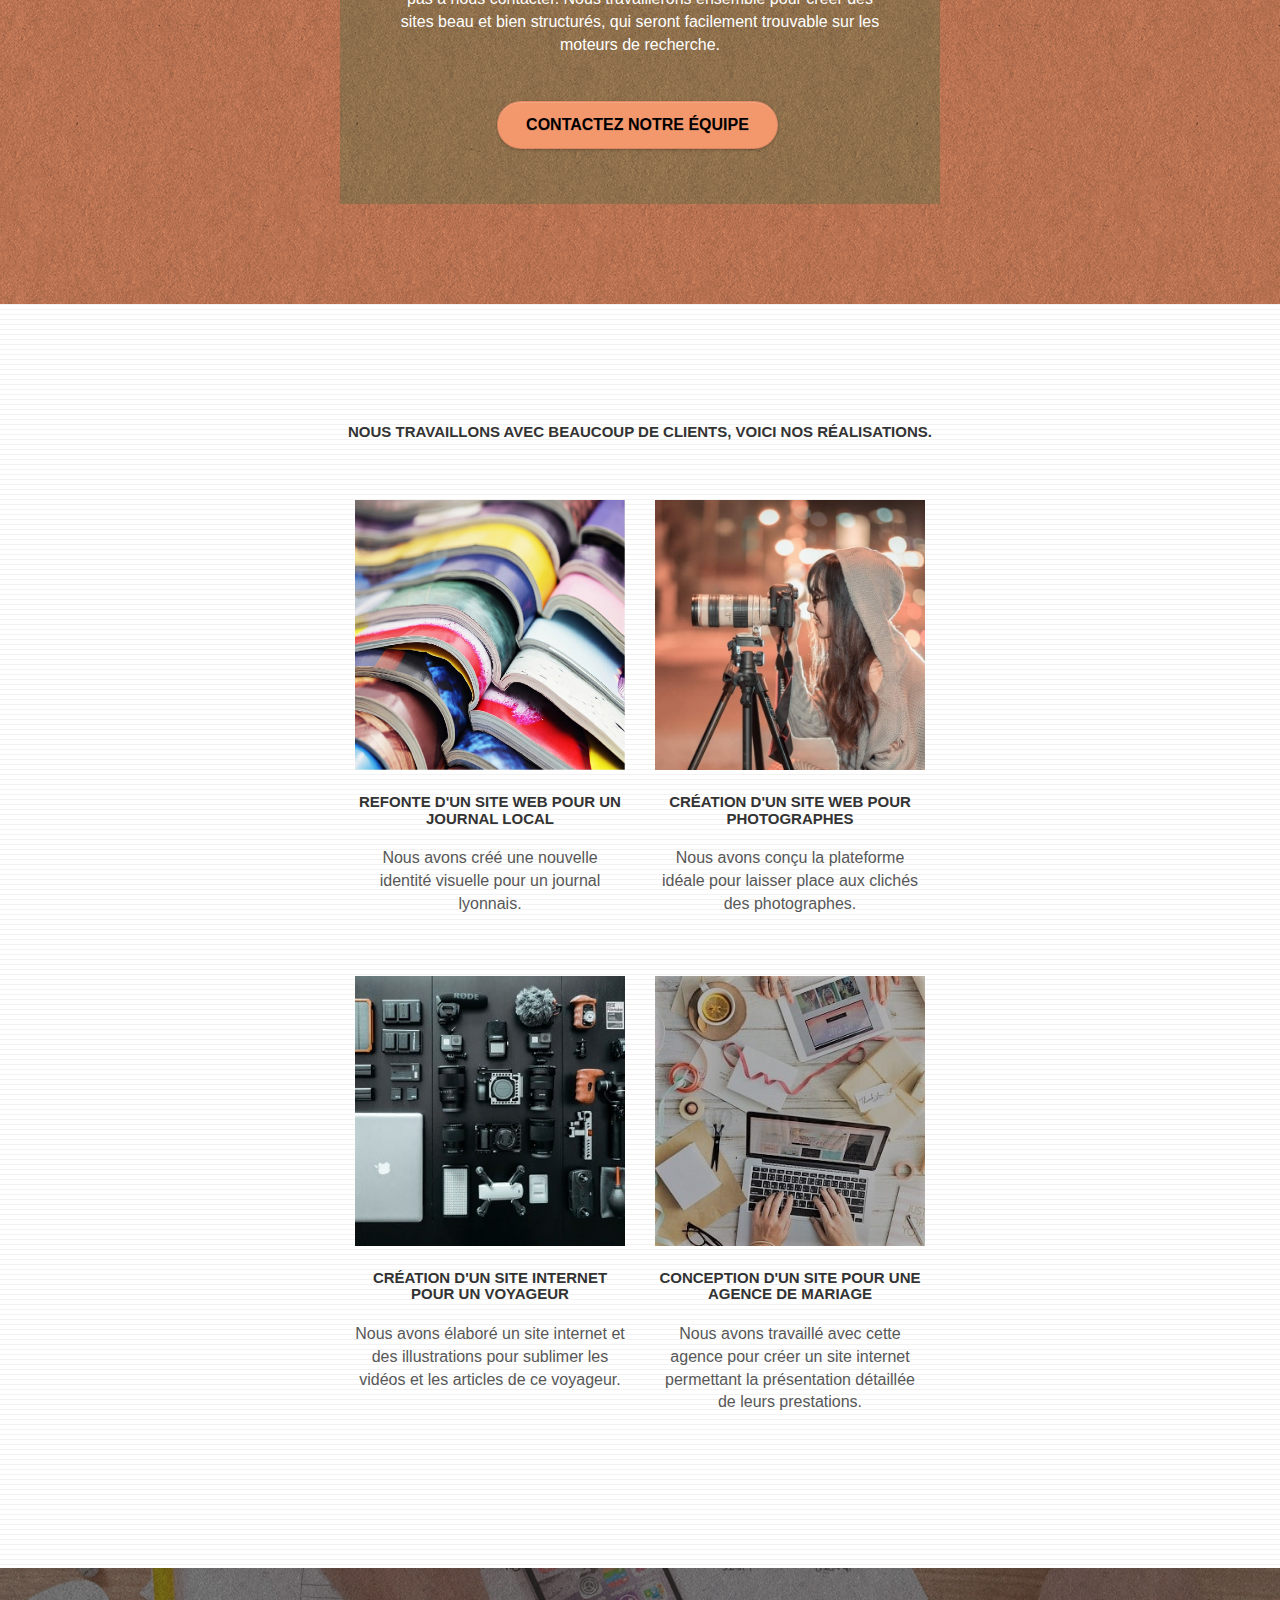
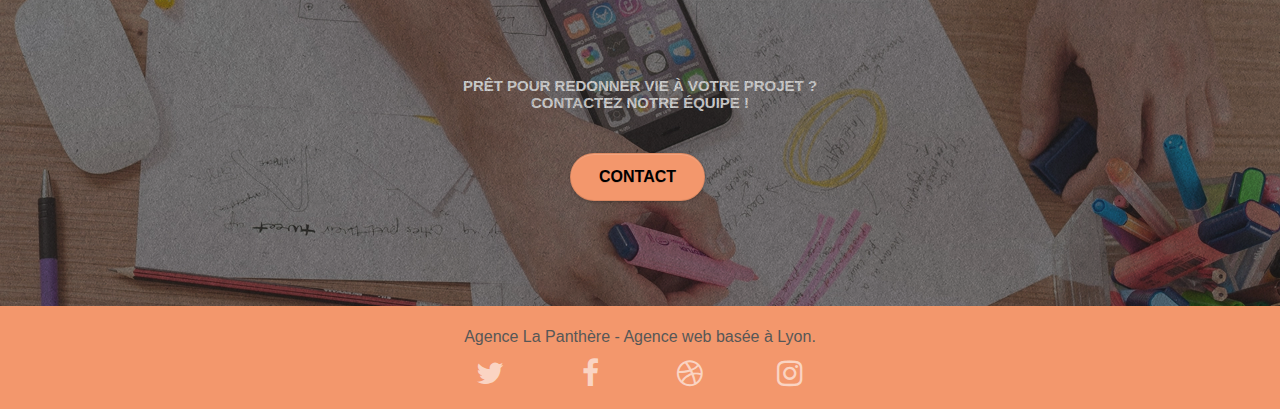
==== commit b55f0c6a: "Résolution des performances" ====
--- a/index.html
+++ b/index.html
@@ -83,7 +83,7 @@
 	<div class="container bloc-md">
 		<div class="row">
 			<div class="col-sm-12 text-center">
-				<img alt="agence web, agence web paris, web design paris, stratégie web" src="img/title.png" />
+				<h2 class="text-center"> <strong></strong> L'agence La Panthère est une agence de web design qui aide les entreprises à devenir attractives et visibles sur internet</strong></h2>
 			</div>
 		</div>
 		<div class="row voffset-lg med-width-whitespace">
@@ -91,9 +91,9 @@
 				<div class="text-center">
 					<span class="et-icon-browser sm-shadow icon-dark-slate-blue icons icon-lg"></span>
 				</div>
-				<h3 class="mg-md text-center">
+				<h2 class="mg-md text-center">
 					Web design
-				</h3>
+				</h2>
 				<p class="text-center ">
 					Que vous ayez un site web qui a besoin d&rsquo;un rafraîchissement ou que vous partiez de zéro, laissez-nous vous réaliser un design dont vous serez fier.
 				</p>
@@ -102,9 +102,9 @@
 				<div class="text-center">
 					<span class="et-icon-presentation sm-shadow icon-dark-slate-blue icons icon-lg"></span>
 				</div>
-				<h3 class="mg-md text-center">
+				<h2 class="mg-md text-center">
 					&nbsp;Stratégie
-				</h3>
+				</h2>
 				<p class="text-center ">
 					Plutôt que de suggérer des designs à la mode, nous travaillerons avec vous pour comprendre vos objectifs commerciaux afin de vous proposer le meilleur design possible.<br>
 				</p>
@@ -113,9 +113,9 @@
 				<div class="text-center">
 					<span class="et-icon-edit sm-shadow icon-dark-slate-blue icons icon-lg"></span>
 				</div>
-				<h3 class="mg-md text-center">
+				<h2 class="mg-md text-center">
 					Illustrations
-				</h3>
+				</h2>
 				<p class="text-center ">
 					Un bon design n'est rien sans de bonnes illustrations. Laissez faire notre équipe de graphistes talentueux pour donner à vos pages une touche finale d'élégance.
 				</p>
@@ -141,9 +141,9 @@
 	<div class="container bloc-lg">
 		<div class="row tight-width-whitespace black-background">
 			<div class="col-sm-12">
-				<h2 class="mg-md text-center tc-orange">
+				<h3 class="mg-md text-center tc-orange">
 					Nous souhaitons aider les entreprises de la région Lyonnaise à se développer et à connaître le succès. Nous travaillons pour aider les entreprises locales à attirer de nouveaux clients .<br>
-				</h2>
+				</h3>
 				<p class="text-center white">
 					Nous aimons collaborer avec des entrepreneurs créatifs et des entreprises locale, qu’elles aient besoin de créer un site de A à Z ou de donner un coup de jeune à leur site. Que vous ayez besoin d’une identité visuelle complète ou d’une refonte de votre site, n’hésitez pas à nous contacter. Nous travaillerons ensemble pour créer des sites beau et bien structurés, qui seront facilement trouvable sur les moteurs de recherche. <br><br><a class="btn btn-lg btn-clean btn-rd cta-hero btn-atomic-tangerine" href="contact.html">Contactez notre équipe</a><br>
 				</p>
@@ -158,12 +158,12 @@
 	<div class="container bloc-lg">
 		<div class="row">
 			<div class="col-sm-12 text-center">
-				<img alt="" src="img/title2.png" />
+				<h3 class="text-center"> <strong></strong>Nous travaillons avec beaucoup de clients, voici nos réalisations.</strong></h3>
 			</div>
 		</div>
 		<div class="row tight-width-whitespace portfolio-row">
 			<div class="col-sm-6">
-				<a href="#" data-lightbox="img/1-min.jpg" data-gallery-id="gallery-1" data-caption="image de la refonte d'un site web journal avec des journaux" data-frame="snapshot-lb"><img src="img/1-min.jpg" alt="paris web design logo agence web meilleure agence et refonte site web journal" class="img-responsive portfolio-thumb" /></a>
+				<a href="#" data-lightbox="img/1.webp" data-gallery-id="gallery-1" data-caption="image de la refonte d'un site web journal avec des journaux" data-frame="snapshot-lb"><img src="img/1.webp" alt="paris web design logo agence web meilleure agence et refonte site web journal" class="img-responsive portfolio-thumb" /></a>
 				<h3 class="mg-md text-center">
 					Refonte d'un site web pour un journal local
 				</h3>
@@ -209,9 +209,9 @@
 <section class="bloc bgc-dark-slate-blue bg-banniere d-bloc bloc-bg-texture texture-paper" id="bloc-5-cta">
 	<div class="container bloc-lg">
 		<div class="row">
-			<h2 class="mg-md text-center tc-white">
+			<h3 class="mg-md text-center tc-white">
 				Prêt pour redonner vie à votre projet ?<br>Contactez notre équipe !
-			</h2>
+			</h3>
 			<div class="col-sm-12 text-center">
 				<a href="contact.html" class="btn btn-atomic-tangerine btn-clean btn-rd btn-lg cta-hero">Contact</a>
 			</div>
--- a/style.min.css
+++ b/style.min.css
@@ -1 +1 @@
-.d-bloc .navbar-toggle .icon-bar,body{background:#fff}.bloc .container,.row.row-no-gutters>[class*=" col-"],.row.row-no-gutters>[class^=col-]{padding-right:0;padding-left:0}.nav-center .navbar-brand img,body{margin:0}.nav-invert .navbar .nav,.nav>li{float:left}a,button{outline:0!important}.scrollToTop,a,button{transition:.3s ease-in-out}.nav>li,p{font-size:16px}body{padding:0;overflow-x:hidden;-webkit-font-smoothing:antialiased;-moz-osx-font-smoothing:grayscale}a:hover{text-decoration:none;cursor:pointer}#page-loading-blocs-notifaction{position:fixed;top:0;bottom:0;width:100%;z-index:100000;background:url("img/pageload-spinner.gif") center center no-repeat #fff}.bloc{width:100%;clear:both;background:50% 50%/cover no-repeat;padding:0 50px;-webkit-background-size:cover;-moz-background-size:cover;-o-background-size:cover;position:relative}.bloc-lg{padding:100px 50px}.bloc-md{padding:50px}.bloc-sm{padding:20px 50px}.bg-b-edge,.bg-bl-edge,.bg-br-edge,.bg-center,.bg-l-edge,.bg-r-edge,.bg-repeat,.bg-t-edge,.bg-tl-edge,.bg-tr-edge{-webkit-background-size:auto!important;-moz-background-size:auto!important;-o-background-size:auto!important;background-size:auto!important}.bg-repeat,.nav>li a:focus,.nav>li a:hover{background:0 0}.bg-t-edge{background:top no-repeat}.bloc-bg-texture::before{content:"";background-size:2px 2px;position:absolute;top:0;bottom:0;left:0;right:0}.texture-paper::before{background:url("img/texture-paper.png") 0 0/280px 280px}.nav>li>.dropdown a,.navbar-toggle:hover{background:0 0!important}.b-parallax{background-attachment:fixed}.d-bloc{color:rgba(255,255,255,.7)}.d-bloc button:hover{color:rgba(255,255,255,.9)}.d-bloc .icon-round,.d-bloc .icon-rounded,.d-bloc .icon-semi-rounded-a,.d-bloc .icon-semi-rounded-b,.d-bloc .icon-square{border-color:rgba(255,255,255,.9)}.d-bloc .divider-h span{border-color:rgba(255,255,255,.2)}.d-bloc .a-btn,.d-bloc .navbar a,.d-bloc .navbar-brand,.d-bloc a .icon-lg,.d-bloc a .icon-md,.d-bloc a .icon-sm,.d-bloc a .icon-xl,.d-bloc h1 a,.d-bloc h2 a,.d-bloc h3 a,.d-bloc h4 a,.d-bloc h5 a,.d-bloc h6 a,.d-bloc p a{color:rgba(255,255,255,.6)}.d-bloc .a-btn:hover,.d-bloc .navbar a:hover,.d-bloc .navbar-brand:hover,.d-bloc a:hover .icon-lg,.d-bloc a:hover .icon-md,.d-bloc a:hover .icon-sm,.d-bloc a:hover .icon-xl,.d-bloc h1 a:hover,.d-bloc h2 a:hover,.d-bloc h3 a:hover,.d-bloc h4 a:hover,.d-bloc h5 a:hover,.d-bloc h6 a:hover,.d-bloc p a:hover{color:#fff}.d-bloc .btn-wire,.d-bloc .btn-wire:hover{color:#fff;border-color:#fff}.d-bloc .panel icon,.l-bloc .icon-round,.l-bloc .icon-rounded,.l-bloc .icon-semi-rounded-a,.l-bloc .icon-semi-rounded-b,.l-bloc .icon-square{border-color:rgba(0,0,0,.7)}.d-bloc .panel,.l-bloc{color:rgba(0,0,0,.5)}.d-bloc .panel button:hover,.l-bloc button:hover{color:rgba(0,0,0,.7)}.d-bloc .panel .divider-h span,.l-bloc .divider-h span{border-color:rgba(0,0,0,.1)}.d-bloc .panel .a-btn,.l-bloc .a-btn,.l-bloc .navbar a,.l-bloc .navbar-brand,.l-bloc .navbar-toggle .icon-bar,.l-bloc a .icon-lg,.l-bloc a .icon-md,.l-bloc a .icon-sm,.l-bloc a .icon-xl,.l-bloc h1 a,.l-bloc h2 a,.l-bloc h3 a,.l-bloc h4 a,.l-bloc h5 a,.l-bloc h6 a,.l-bloc p a{color:rgba(0,0,0,.6)}.d-bloc .panel .a-btn:hover,.l-bloc .a-btn:hover,.l-bloc .navbar a:hover,.l-bloc .navbar-brand:hover,.l-bloc a:hover .icon-lg,.l-bloc a:hover .icon-md,.l-bloc a:hover .icon-sm,.l-bloc a:hover .icon-xl,.l-bloc h1 a:hover,.l-bloc h2 a:hover,.l-bloc h3 a:hover,.l-bloc h4 a:hover,.l-bloc h5 a:hover,.l-bloc h6 a:hover,.l-bloc p a:hover{color:#000}.d-bloc .panel .btn-wire,.d-bloc .panel .btn-wire:hover,.l-bloc .btn-wire,.l-bloc .btn-wire:hover{color:rgba(0,0,0,.7);border-color:rgba(0,0,0,.3)}.voffset{margin-top:30px}.voffset-lg{margin-top:80px}.row-no-gutters{margin-right:0;margin-left:0}#bloc-1-hero h1{font-size:32px}.navbar{margin-bottom:0;z-index:1}.navbar-brand{height:auto;padding:3px 15px;font-size:25px;font-weight:600;line-height:44px}.navbar-brand img{max-height:200px;margin:0 5px 0 0;display:inline}.navbar-brand img[src$=svg]{min-width:100px}.navbar .nav{padding-top:2px;margin-right:-16px;float:right;z-index:1}.nav>li{margin-top:4px}.navbar-nav .open .dropdown-menu>li>a{text-align:inherit}.navbar-toggle{margin:10px 10px 0 0;border:0}.mg-lg,.mg-md{margin-top:10px}.navbar-toggle .icon-bar{background-color:rgba(0,0,0,.5);width:26px}.nav-invert .navbar-brand,.nav-invert .navbar-header{float:right;position:relative;z-index:2}@media (min-width:768px){.site-navigation{position:absolute;top:50%;right:20px;transform:translate(0,-50%);-webkit-transform:translateY(-50%)}.nav>li .dropdown-menu a,.nav>li .dropdown-menu a:hover{color:#484848}.nav-invert .site-navigation{left:0;right:0}.nav-center{text-align:center}.nav-center .navbar-header{width:100%}.nav-center .nav>li,.nav-center .navbar-brand,.nav-center .navbar-header{float:none;display:inline-block}.nav-center .site-navigation{position:relative;width:100%;right:0;margin-right:0;margin-top:20px}.nav-center.mini-nav .navbar-toggle{float:none;margin:10px auto 0}}.nav>li>.dropdown a{display:block;padding:14px 15px}nav .caret{margin:0 5px}.dropdown-menu .dropdown-menu{top:-8px;left:100%}.dropdown-menu .dropmenu-flow-right{top:100%;left:0;margin-left:-1px;border-top-left-radius:0;border-top-right-radius:0}.dropdown-menu .dropdown span{border:4px solid #000;border-top-color:transparent;border-right-color:transparent;border-bottom-color:transparent;margin:6px -5px 0 0!important;float:right}.mg-md{margin-bottom:20px}.mg-lg{margin-bottom:40px}.btn{margin:0 5px 5px 0}.btn.pull-right{margin:0 0 5px 5px}.btn-d,.btn-d:focus,.btn-d:hover{color:#fff;background:rgba(0,0,0,.3)}.close-lightbox,.lightbox-caption,.next-lightbox,.prev-lightbox{background:rgba(0,0,0,.5);position:absolute}.btn-rd{border-radius:40px}.btn-clean{border:1px solid rgba(0,0,0,.08);border-bottom-color:rgba(0,0,0,.1);text-shadow:0 1px 0 rgba(0,0,1,.1);box-shadow:0 1px 3px rgba(0,0,1,.25),inset 0 1px 0 0 rgba(255,255,255,.15)}.icon-md{font-size:30px!important}.icon-lg{font-size:60px!important}.sm-shadow{text-shadow:0 1px 2px rgba(0,0,0,.3)}.panel-sq,.panel-sq .panel-footer,.panel-sq .panel-heading{border-radius:0}.panel-rd{border-radius:30px}.panel-rd .panel-heading{border-radius:29px 29px 0 0}.panel-rd .panel-footer{border-radius:0 0 29px 29px}.form-control{border-color:rgba(0,0,0,.1);box-shadow:none}.scrollToTop{width:40px;height:40px;position:fixed;bottom:20px;right:20px;opacity:0;z-index:500}.scrollToTop span{margin-top:6px}.showScrollTop{font-size:14px;opacity:1}a[data-lightbox]{position:relative;display:block;text-align:center}a[data-lightbox]:hover::before{content:"+";font-family:HelveticaNeue-Light,"Helvetica Neue Light","Helvetica Neue",Helvetica,Arial;font-size:32px;width:50px;height:50px;margin-left:-25px;border-radius:50%;background:rgba(0,0,0,.6);color:#fff;font-weight:100;z-index:1;position:absolute;top:50%;transform:translateY(-50%);-webkit-transform:translateY(-50%)}a[data-lightbox]:hover img{opacity:.6;-webkit-animation-fill-mode:none;animation-fill-mode:none}#lightbox-modal{display:flex;align-items:center}#lightbox-modal .modal-dialog{width:90%;max-width:900px;margin:0 auto}#lightbox-modal .modal-dialog img{max-height:90vh;margin:0 auto}.lightbox-caption{padding:20px;color:#fff;left:15px;right:15px;bottom:5px}.close-lightbox{color:#fff;font-size:30px;top:20px;right:20px;z-index:20;border:none;line-height:30px;padding:0 9px 5px;opacity:.3}.close-lightbox:hover,.next-lightbox:hover,.prev-lightbox:hover{opacity:1;color:#fff}.next-lightbox,.prev-lightbox{font-size:20px;color:rgba(255,255,255,.9);transition:.2s ease-in-out;top:45%;z-index:1;opacity:.4}.next-lightbox{padding:6px 8px 1px 13px;right:25px}.prev-lightbox{padding:6px 13px 1px 10px;left:25px}.snapshot-lb .modal-body{padding-bottom:45px}.snapshot-lb .lightbox-caption{padding:0;color:rgba(0,0,0,.5);background:0 0}.btn,a,h1,h2,h3,h4,h5,h6,label,p{font-family:helvetica;font-weight:400;color:#575757!important}h1,h3,h4{color:#333!important}.cta-hero,.ltc-white,.tc-white,.white{color:#fff!important}.container{max-width:1000px}.hero-bloc-text{font-size:38px}.hero-bloc-text-sub{font-size:36px}.statement-bloc-text{line-height:26px;font-style:italic;font-size:20px;text-align:center;font-weight:lighter;max-width:520px;margin:auto}.cta-hero,h3{text-transform:uppercase;font-weight:700}.tight-width-whitespace{max-width:600px;margin:auto}.h1{font-size:20px;font-family:"Open Sans"}.cta-hero{margin-top:22px;padding:12px 28px;font-size:16px}.social{max-width:400px;margin:auto}h2{font-size:22px;line-height:1.4em;color:#000}h3{font-size:15px}.med-width-whitespace{max-width:800px;margin:auto;box-shadow:0 0 0 #000}.icons{margin-bottom:14px;margin-top:24px}.portfolio-thumb{margin-bottom:24px}.portfolio-row{margin-bottom:44px;margin-top:50px}.avatar{box-shadow:0 4px 9px rgba(0,0,0,.3)}.black-background{background-color:rgba(165,147,99,.7);padding:40px}.bold-link{font-weight:900;text-decoration:underline!important}.bgc-white{background-color:#fff}.bgc-dark-slate-blue{background-color:#364577}.bgc-atomic-tangerine{background-color:#f3976c}.ltc-atomic-tangerine,.tc-orange{color:#f3976c!important}.btn-atomic-tangerine{background:#f3976c;color:#000!important}.btn-atomic-tangerine:hover{background:#c27956!important;color:#fff!important}.ltc-white:hover{color:#ccc!important}.ltc-atomic-tangerine:hover{color:#c27956!important}.icon-dark-slate-blue{color:#364577!important;border-color:#364577!important}.bg-dots-bg{background-image:url("img/dots-bg.png")}.bg-lines-h2-bg{background-image:url("img/lines-h2-bg.png")}.bg-banniere{background-image:url("img/agence-la-panthere-min.jpg")}.bg-presentation{background-image:url("img/image-de-presentation-min.jpg")}@media (max-width:1024px){.bloc{padding-left:20px;padding-right:20px}.bloc-tile-2.full-width-bloc .container,.bloc-tile-3.full-width-bloc .container,.bloc-tile-4.full-width-bloc .container,.bloc.full-width-bloc{padding-left:0;padding-right:0}}@media (max-width:992px) and (min-width:768px){.navbar .nav{max-width:80%}.nav-center.navbar .nav{max-width:100%}}@media only screen and (min-width:768px) and (max-width:1024px) and (orientation:landscape){.b-parallax{background-attachment:scroll}}@media only screen and (min-width:1024px) and (max-width:1366px) and (-webkit-min-device-pixel-ratio:1.5){.b-parallax{background-attachment:scroll}}@media (max-width:991px){.container{width:100%}.b-parallax{background-attachment:scroll}#hero-bloc,.page-container{overflow-x:hidden;position:relative}.bloc-group,.bloc-group .bloc{display:block;width:100%}.bloc-fill-screen .fill-bloc-bottom-edge,.bloc-fill-screen .fill-bloc-top-edge{padding:0 20px}}@media (max-width:400px){.bloc{padding-left:0;padding-right:0}}@media (max-width:767px){.page-container{overflow-x:hidden;position:relative}#disqus_thread,h1,h2,h3,h4,h5,h6,p{padding-left:10px!important;padding-right:10px!important}.b-parallax{background-attachment:scroll}.navbar .nav{padding-top:0;border-top:1px solid rgba(0,0,0,.2);float:none!important}.navbar.row{margin-left:0;margin-right:0}.site-navigation{position:inherit;transform:none;-webkit-transform:none;-ms-transform:none}.nav>li{margin-top:0;border-bottom:1px solid rgba(0,0,0,.1);background:rgba(0,0,0,.05);text-align:left;padding-left:15px;width:100%}.nav>li:hover{background:rgba(0,0,0,.08)}.dropdown .dropdown a .caret{float:none;margin:5px 0 0 10px!important;border:4px solid #000;border-bottom-color:transparent;border-right-color:transparent;border-left-color:transparent}#hero-bloc .navbar .nav{background:rgba(0,0,0,.8)}#hero-bloc .navbar .nav a{color:rgba(255,255,255,.6)}.hero{padding:50px 0}.hero-nav{left:-1px;right:-1px}.navbar-collapse{padding:0;overflow-x:hidden;-webkit-box-shadow:none;box-shadow:none}.navbar-brand img{max-height:40px;width:auto}.nav-invert .navbar-header{float:none;width:100%}.nav-invert .navbar-toggle{float:left;margin-left:10px}.bloc,.bloc-fill-screen .fill-bloc-bottom-edge,.bloc-fill-screen .fill-bloc-top-edge,.bloc-md,.bloc-sm,.bloc-tile-2 .container,.bloc-tile-3 .container,.bloc-tile-4 .container{padding-left:0;padding-right:0}.bloc-lg,.bloc-xl,.bloc-xxl{padding:40px 0}.a-block{padding:0 10px}.btn-dwn{display:none}.voffset{margin-top:5px}.voffset-md{margin-top:20px}.voffset-lg{margin-top:30px}form{padding:5px}.close-lightbox{display:inline-block}.blocsapp-device-iphone5{background-size:216px 425px;padding-top:60px;width:216px;height:425px}.blocsapp-device-iphone5 img{width:180px;height:320px}.bloc-mob-center-text{text-align:center}}.text-center{color: #000;}+.d-bloc .navbar-toggle .icon-bar,body{background:#fff}.bloc .container,.row.row-no-gutters>[class*=" col-"],.row.row-no-gutters>[class^=col-]{padding-right:0;padding-left:0}.nav-center .navbar-brand img,body{margin:0}.nav-invert .navbar .nav,.nav>li{float:left}a,button{outline:0!important}.scrollToTop,a,button{transition:.3s ease-in-out}.nav>li,p{font-size:16px}body{padding:0;overflow-x:hidden;-webkit-font-smoothing:antialiased;-moz-osx-font-smoothing:grayscale}a:hover{text-decoration:none;cursor:pointer}#page-loading-blocs-notifaction{position:fixed;top:0;bottom:0;width:100%;z-index:100000;background:url("img/pageload-spinner.gif") center center no-repeat #fff}.bloc{width:100%;clear:both;background:50% 50%/cover no-repeat;padding:0 50px;-webkit-background-size:cover;-moz-background-size:cover;-o-background-size:cover;position:relative}.bloc-lg{padding:100px 50px}.bloc-md{padding:50px}.bloc-sm{padding:20px 50px}.bg-b-edge,.bg-bl-edge,.bg-br-edge,.bg-center,.bg-l-edge,.bg-r-edge,.bg-repeat,.bg-t-edge,.bg-tl-edge,.bg-tr-edge{-webkit-background-size:auto!important;-moz-background-size:auto!important;-o-background-size:auto!important;background-size:auto!important}.bg-repeat,.nav>li a:focus,.nav>li a:hover{background:0 0}.bg-t-edge{background:top no-repeat}.bloc-bg-texture::before{content:"";background-size:2px 2px;position:absolute;top:0;bottom:0;left:0;right:0}.texture-paper::before{background:url("img/texture-paper.png") 0 0/280px 280px}.nav>li>.dropdown a,.navbar-toggle:hover{background:0 0!important}.b-parallax{background-attachment:fixed}.d-bloc{color:rgba(255,255,255,.7)}.d-bloc button:hover{color:rgba(255,255,255,.9)}.d-bloc .icon-round,.d-bloc .icon-rounded,.d-bloc .icon-semi-rounded-a,.d-bloc .icon-semi-rounded-b,.d-bloc .icon-square{border-color:rgba(255,255,255,.9)}.d-bloc .divider-h span{border-color:rgba(255,255,255,.2)}.d-bloc .a-btn,.d-bloc .navbar a,.d-bloc .navbar-brand,.d-bloc a .icon-lg,.d-bloc a .icon-md,.d-bloc a .icon-sm,.d-bloc a .icon-xl,.d-bloc h1 a,.d-bloc h2 a,.d-bloc h3 a,.d-bloc h4 a,.d-bloc h5 a,.d-bloc h6 a,.d-bloc p a{color:rgba(255,255,255,.6)}.d-bloc .a-btn:hover,.d-bloc .navbar a:hover,.d-bloc .navbar-brand:hover,.d-bloc a:hover .icon-lg,.d-bloc a:hover .icon-md,.d-bloc a:hover .icon-sm,.d-bloc a:hover .icon-xl,.d-bloc h1 a:hover,.d-bloc h2 a:hover,.d-bloc h3 a:hover,.d-bloc h4 a:hover,.d-bloc h5 a:hover,.d-bloc h6 a:hover,.d-bloc p a:hover{color:#fff}.d-bloc .btn-wire,.d-bloc .btn-wire:hover{color:#fff;border-color:#fff}.d-bloc .panel icon,.l-bloc .icon-round,.l-bloc .icon-rounded,.l-bloc .icon-semi-rounded-a,.l-bloc .icon-semi-rounded-b,.l-bloc .icon-square{border-color:rgba(0,0,0,.7)}.d-bloc .panel,.l-bloc{color:rgba(0,0,0,.5)}.d-bloc .panel button:hover,.l-bloc button:hover{color:rgba(0,0,0,.7)}.d-bloc .panel .divider-h span,.l-bloc .divider-h span{border-color:rgba(0,0,0,.1)}.d-bloc .panel .a-btn,.l-bloc .a-btn,.l-bloc .navbar a,.l-bloc .navbar-brand,.l-bloc .navbar-toggle .icon-bar,.l-bloc a .icon-lg,.l-bloc a .icon-md,.l-bloc a .icon-sm,.l-bloc a .icon-xl,.l-bloc h1 a,.l-bloc h2 a,.l-bloc h3 a,.l-bloc h4 a,.l-bloc h5 a,.l-bloc h6 a,.l-bloc p a{color:rgba(0,0,0,.6)}.d-bloc .panel .a-btn:hover,.l-bloc .a-btn:hover,.l-bloc .navbar a:hover,.l-bloc .navbar-brand:hover,.l-bloc a:hover .icon-lg,.l-bloc a:hover .icon-md,.l-bloc a:hover .icon-sm,.l-bloc a:hover .icon-xl,.l-bloc h1 a:hover,.l-bloc h2 a:hover,.l-bloc h3 a:hover,.l-bloc h4 a:hover,.l-bloc h5 a:hover,.l-bloc h6 a:hover,.l-bloc p a:hover{color:#000}.d-bloc .panel .btn-wire,.d-bloc .panel .btn-wire:hover,.l-bloc .btn-wire,.l-bloc .btn-wire:hover{color:rgba(0,0,0,.7);border-color:rgba(0,0,0,.3)}.voffset{margin-top:30px}.voffset-lg{margin-top:80px}.row-no-gutters{margin-right:0;margin-left:0}#bloc-1-hero h1{font-size:32px}.navbar{margin-bottom:0;z-index:1}.navbar-brand{height:auto;padding:3px 15px;font-size:25px;font-weight:600;line-height:44px}.navbar-brand img{max-height:200px;margin:0 5px 0 0;display:inline}.navbar-brand img[src$=svg]{min-width:100px}.navbar .nav{padding-top:2px;margin-right:-16px;float:right;z-index:1}.nav>li{margin-top:4px}.navbar-nav .open .dropdown-menu>li>a{text-align:inherit}.navbar-toggle{margin:10px 10px 0 0;border:0}.mg-lg,.mg-md{margin-top:10px}.navbar-toggle .icon-bar{background-color:rgba(0,0,0,.5);width:26px}.nav-invert .navbar-brand,.nav-invert .navbar-header{float:right;position:relative;z-index:2}@media (min-width:768px){.site-navigation{position:absolute;top:50%;right:20px;transform:translate(0,-50%);-webkit-transform:translateY(-50%)}.nav>li .dropdown-menu a,.nav>li .dropdown-menu a:hover{color:#484848}.nav-invert .site-navigation{left:0;right:0}.nav-center{text-align:center}.nav-center .navbar-header{width:100%}.nav-center .nav>li,.nav-center .navbar-brand,.nav-center .navbar-header{float:none;display:inline-block}.nav-center .site-navigation{position:relative;width:100%;right:0;margin-right:0;margin-top:20px}.nav-center.mini-nav .navbar-toggle{float:none;margin:10px auto 0}}.nav>li>.dropdown a{display:block;padding:14px 15px}nav .caret{margin:0 5px}.dropdown-menu .dropdown-menu{top:-8px;left:100%}.dropdown-menu .dropmenu-flow-right{top:100%;left:0;margin-left:-1px;border-top-left-radius:0;border-top-right-radius:0}.dropdown-menu .dropdown span{border:4px solid #000;border-top-color:transparent;border-right-color:transparent;border-bottom-color:transparent;margin:6px -5px 0 0!important;float:right}.mg-md{margin-bottom:20px}.mg-lg{margin-bottom:40px}.btn{margin:0 5px 5px 0}.btn.pull-right{margin:0 0 5px 5px}.btn.btn-d,.btn-d:focus,.btn-d:hover{color:red;background:rgba(0,0,0,.3)}.close-lightbox,.lightbox-caption,.next-lightbox,.prev-lightbox{background:rgba(0,0,0,.5);position:absolute}.btn-rd{border-radius:40px}.btn-clean{border:1px solid rgba(0,0,0,.08);border-bottom-color:rgba(0,0,0,.1);text-shadow:0 1px 0 rgba(0,0,1,.1);box-shadow:0 1px 3px rgba(0,0,1,.25),inset 0 1px 0 0 rgba(255,255,255,.15)}.icon-md{font-size:30px!important}.icon-lg{font-size:60px!important}.sm-shadow{text-shadow:0 1px 2px rgba(0,0,0,.3)}.panel-sq,.panel-sq .panel-footer,.panel-sq .panel-heading{border-radius:0}.panel-rd{border-radius:30px}.panel-rd .panel-heading{border-radius:29px 29px 0 0}.panel-rd .panel-footer{border-radius:0 0 29px 29px}.form-control{border-color:rgba(0,0,0,.1);box-shadow:none}.scrollToTop{width:40px;height:40px;position:fixed;bottom:20px;right:20px;opacity:0;z-index:500}.scrollToTop span{margin-top:6px}.showScrollTop{font-size:14px;opacity:1}a[data-lightbox]{position:relative;display:block;text-align:center}a[data-lightbox]:hover::before{content:"+";font-family:HelveticaNeue-Light,"Helvetica Neue Light","Helvetica Neue",Helvetica,Arial;font-size:32px;width:50px;height:50px;margin-left:-25px;border-radius:50%;background:rgba(0,0,0,.6);color:#fff;font-weight:100;z-index:1;position:absolute;top:50%;transform:translateY(-50%);-webkit-transform:translateY(-50%)}a[data-lightbox]:hover img{opacity:.6;-webkit-animation-fill-mode:none;animation-fill-mode:none}#lightbox-modal{display:flex;align-items:center}#lightbox-modal .modal-dialog{width:90%;max-width:900px;margin:0 auto}#lightbox-modal .modal-dialog img{max-height:90vh;margin:0 auto}.lightbox-caption{padding:20px;color:#fff;left:15px;right:15px;bottom:5px}.close-lightbox{color:#fff;font-size:30px;top:20px;right:20px;z-index:20;border:none;line-height:30px;padding:0 9px 5px;opacity:.3}.close-lightbox:hover,.next-lightbox:hover,.prev-lightbox:hover{opacity:1;color:#fff}.next-lightbox,.prev-lightbox{font-size:20px;color:rgba(255,255,255,.9);transition:.2s ease-in-out;top:45%;z-index:1;opacity:.4}.next-lightbox{padding:6px 8px 1px 13px;right:25px}.prev-lightbox{padding:6px 13px 1px 10px;left:25px}.snapshot-lb .modal-body{padding-bottom:45px}.snapshot-lb .lightbox-caption{padding:0;color:rgba(0,0,0,.5);background:0 0}.btn,a,h1,h2,h3,h4,h5,h6,label,p{font-family:helvetica;font-weight:400;color:#575757!important}h1,h3,h4{color:#333!important}.cta-hero,.ltc-white,.tc-white,.white{color:#fff!important}.container{max-width:1000px}.hero-bloc-text{font-size:38px}.hero-bloc-text-sub{font-size:36px}.statement-bloc-text{line-height:26px;font-style:italic;font-size:20px;text-align:center;font-weight:lighter;max-width:520px;margin:auto}.cta-hero,h3{text-transform:uppercase;font-weight:700}.tight-width-whitespace{max-width:600px;margin:auto}.h1{font-size:20px;font-family:"Open Sans"}.cta-hero{margin-top:22px;padding:12px 28px;font-size:16px}.social{max-width:400px;margin:auto}h2{font-size:22px;line-height:1.4em;color:#000}h3{font-size:15px}.med-width-whitespace{max-width:800px;margin:auto;box-shadow:0 0 0 #000}.icons{margin-bottom:14px;margin-top:24px}.portfolio-thumb{margin-bottom:24px}.portfolio-row{margin-bottom:44px;margin-top:50px}.avatar{box-shadow:0 4px 9px rgba(0,0,0,.3)}.black-background{background-color:rgba(165,147,99,.7);padding:40px}.bold-link{font-weight:900;text-decoration:underline!important}.bgc-white{background-color:#fff}.bgc-dark-slate-blue{background-color:#364577}.bgc-atomic-tangerine{background-color:#f3976c}.ltc-atomic-tangerine,.tc-orange{color:#f3976c!important}.btn-atomic-tangerine{background:#f3976c;color:#000!important}.btn-atomic-tangerine:hover{background:#c27956!important;color:#fff!important}.ltc-white:hover{color:#ccc!important}.ltc-atomic-tangerine:hover{color:#c27956!important}.icon-dark-slate-blue{color:#364577!important;border-color:#364577!important}.bg-dots-bg{background-image:url("img/dots-bg.png")}.bg-lines-h2-bg{background-image:url("img/lines-h2-bg.png")}.bg-banniere{background-image:url("img/agence-la-panthere.webp")}.bg-presentation{background-image:url("img/image-de-presentation-min.jpg")}@media (max-width:1024px){.bloc{padding-left:20px;padding-right:20px}.bloc-tile-2.full-width-bloc .container,.bloc-tile-3.full-width-bloc .container,.bloc-tile-4.full-width-bloc .container,.bloc.full-width-bloc{padding-left:0;padding-right:0}}@media (max-width:992px) and (min-width:768px){.navbar .nav{max-width:80%}.nav-center.navbar .nav{max-width:100%}}@media only screen and (min-width:768px) and (max-width:1024px) and (orientation:landscape){.b-parallax{background-attachment:scroll}}@media only screen and (min-width:1024px) and (max-width:1366px) and (-webkit-min-device-pixel-ratio:1.5){.b-parallax{background-attachment:scroll}}@media (max-width:991px){.container{width:100%}.b-parallax{background-attachment:scroll}#hero-bloc,.page-container{overflow-x:hidden;position:relative}.bloc-group,.bloc-group .bloc{display:block;width:100%}.bloc-fill-screen .fill-bloc-bottom-edge,.bloc-fill-screen .fill-bloc-top-edge{padding:0 20px}}@media (max-width:400px){.bloc{padding-left:0;padding-right:0}}@media (max-width:767px){.page-container{overflow-x:hidden;position:relative}#disqus_thread,h1,h2,h3,h4,h5,h6,p{padding-left:10px!important;padding-right:10px!important}.b-parallax{background-attachment:scroll}.navbar .nav{padding-top:0;border-top:1px solid rgba(0,0,0,.2);float:none!important}.navbar.row{margin-left:0;margin-right:0}.site-navigation{position:inherit;transform:none;-webkit-transform:none;-ms-transform:none}.nav>li{margin-top:0;border-bottom:1px solid rgba(0,0,0,.1);background:rgba(0,0,0,.05);text-align:left;padding-left:15px;width:100%}.nav>li:hover{background:rgba(0,0,0,.08)}.dropdown .dropdown a .caret{float:none;margin:5px 0 0 10px!important;border:4px solid #000;border-bottom-color:transparent;border-right-color:transparent;border-left-color:transparent}#hero-bloc .navbar .nav{background:rgba(0,0,0,.8)}#hero-bloc .navbar .nav a{color:rgba(255,255,255,.6)}.hero{padding:50px 0}.hero-nav{left:-1px;right:-1px}.navbar-collapse{padding:0;overflow-x:hidden;-webkit-box-shadow:none;box-shadow:none}.navbar-brand img{max-height:40px;width:auto}.nav-invert .navbar-header{float:none;width:100%}.nav-invert .navbar-toggle{float:left;margin-left:10px}.bloc,.bloc-fill-screen .fill-bloc-bottom-edge,.bloc-fill-screen .fill-bloc-top-edge,.bloc-md,.bloc-sm,.bloc-tile-2 .container,.bloc-tile-3 .container,.bloc-tile-4 .container{padding-left:0;padding-right:0}.bloc-lg,.bloc-xl,.bloc-xxl{padding:40px 0}.a-block{padding:0 10px}.btn-dwn{display:none}.voffset{margin-top:5px}.voffset-md{margin-top:20px}.voffset-lg{margin-top:30px}form{padding:5px}.close-lightbox{display:inline-block}.blocsapp-device-iphone5{background-size:216px 425px;padding-top:60px;width:216px;height:425px}.blocsapp-device-iphone5 img{width:180px;height:320px}.bloc-mob-center-text{text-align:center}}.text-center{color: #000;}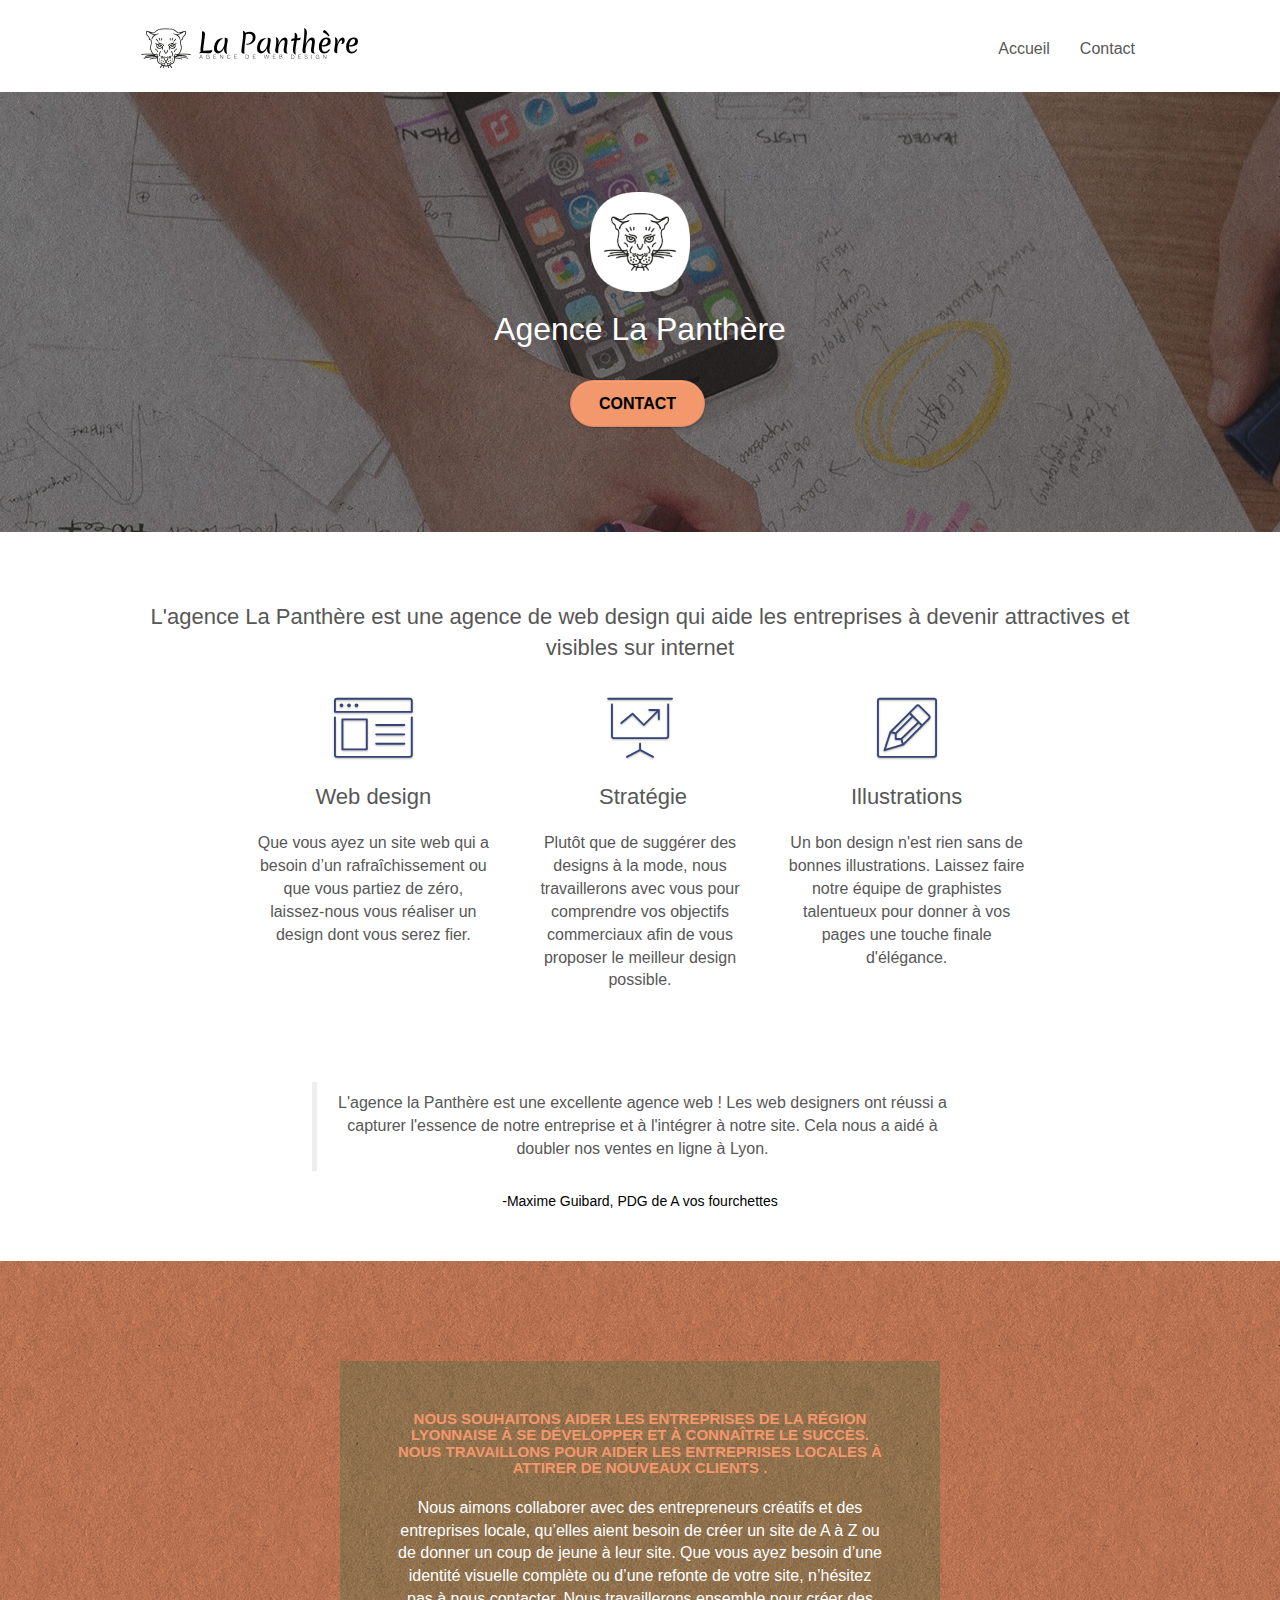
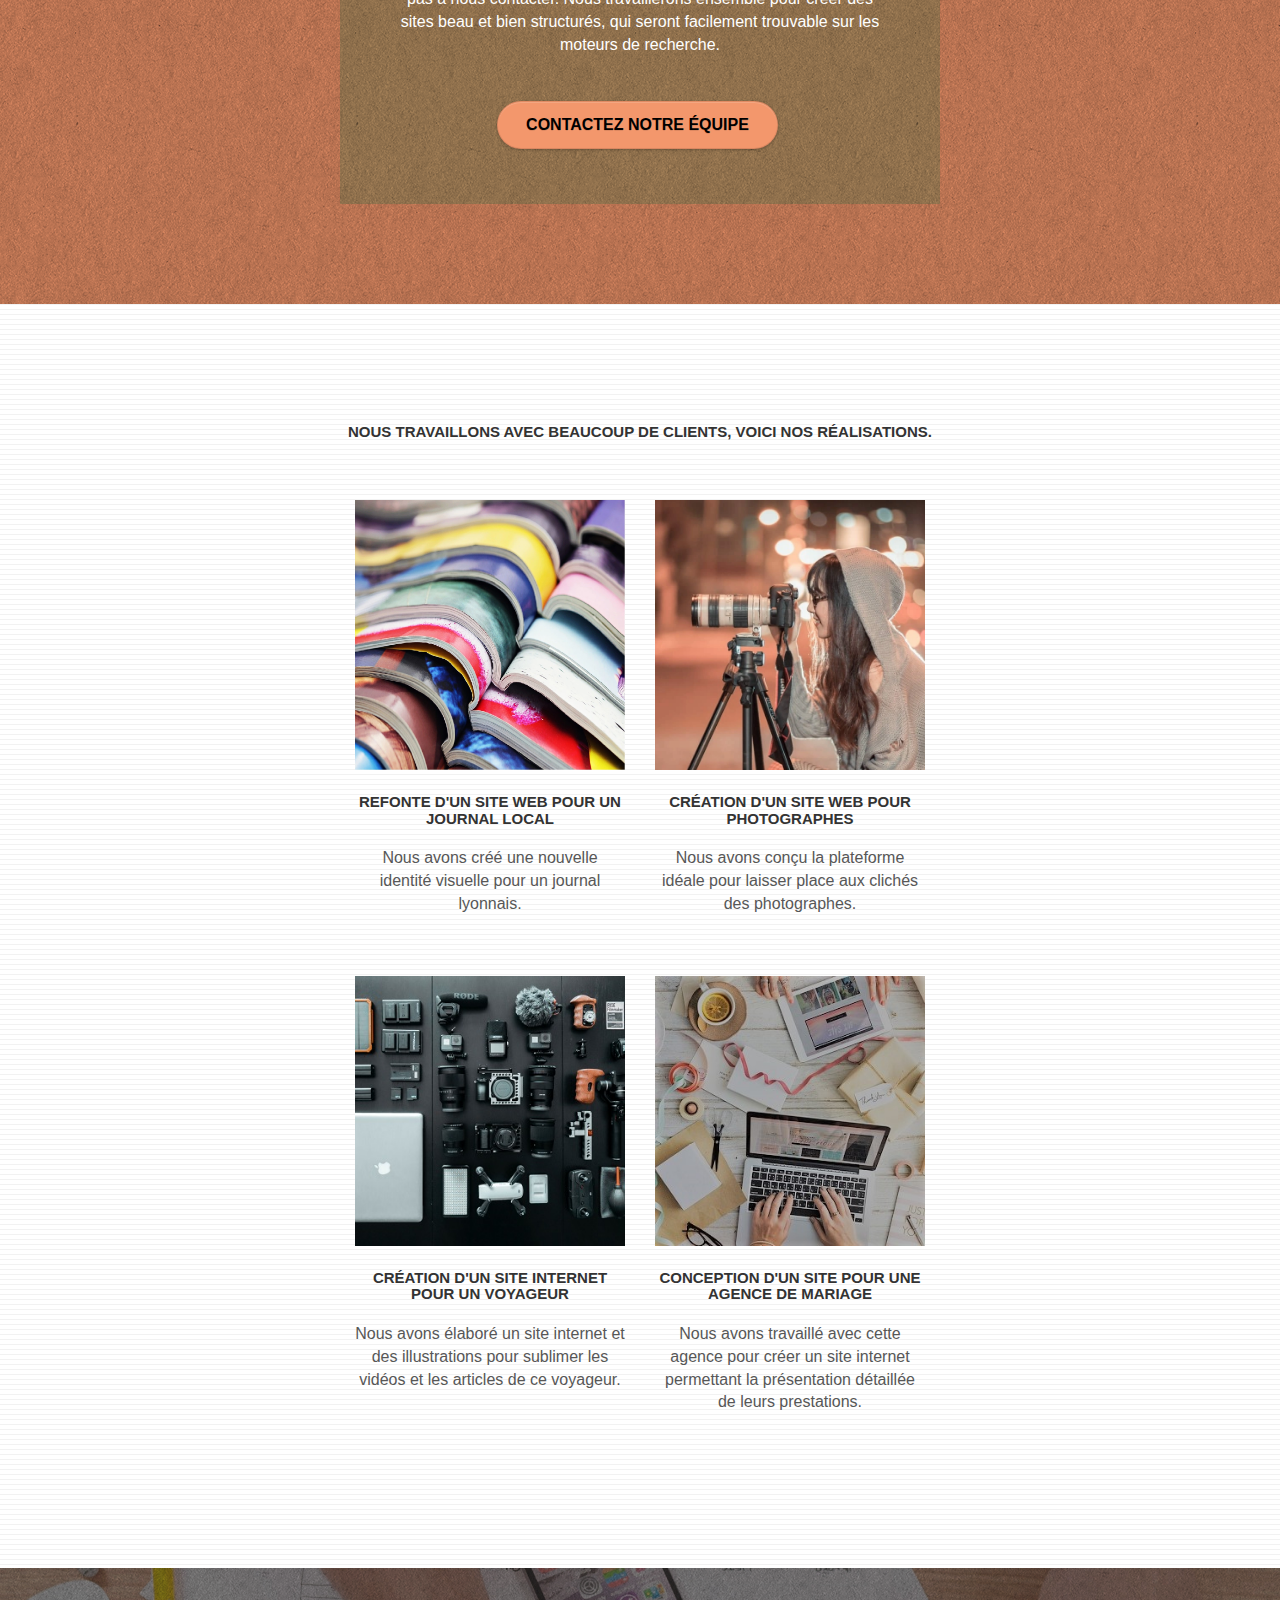
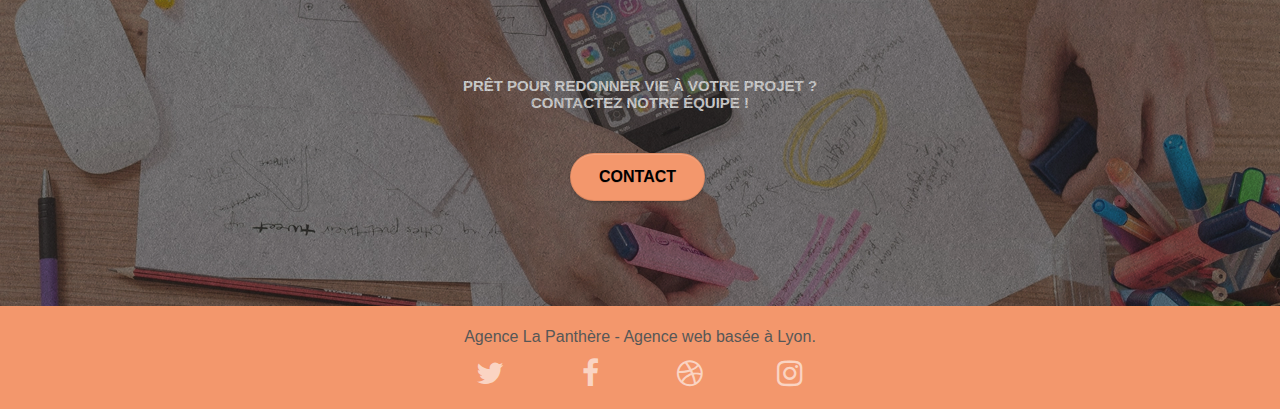
==== commit bb7c65af: "Améliorations performances" ====
--- a/index.html
+++ b/index.html
@@ -65,7 +65,7 @@
 	<div class="container bloc-lg">
 		<div class="row tight-width-whitespace">
 			<div class="col-sm-12">
-				<img src="img/logo.png" class="center-block image-resize-mode" width="100" alt="Logo agence la panthere" />
+				<img src="img/logo.webp" class="center-block image-resize-mode" width="100" alt="Logo agence la panthere" />
 				<h1 class="text-center hero-bloc-text tc-white ">
 					Agence La Panthère
 				</h1>
@@ -172,7 +172,7 @@
 				</p>
 			</div>
 			<div class="col-sm-6">
-				<a href="#" data-lightbox="img/2-min.jpg" data-gallery-id="gallery-1" data-caption="Création d'un site web pour photographes" data-frame="snapshot-lb"><img src="img/2.jpg" class="img-responsive portfolio-thumb" alt="image de la création d'un site web pour photographes avec une photographe" /></a>
+				<a href="#" data-lightbox="img/2.webp" data-gallery-id="gallery-1" data-caption="Création d'un site web pour photographes" data-frame="snapshot-lb"><img src="img/2.webp" class="img-responsive portfolio-thumb" alt="image de la création d'un site web pour photographes avec une photographe" /></a>
 				<h3 class="mg-md text-center">
 					Création d'un site web pour photographes
 				</h3>
@@ -183,7 +183,7 @@
 		</div>
 		<div class="row tight-width-whitespace portfolio-row">
 			<div class="col-sm-6">
-				<a href="#" data-lightbox="img/3-min.jpg" data-gallery-id="gallery-1" data-caption="Création d'un site internet pour un voyageur" data-frame="snapshot-lb"><img src="img/3-min.jpg" class="img-responsive portfolio-thumb" alt="image de la création d'un site web pour voyageur avec du matériel pour filmer"/></a>
+				<a href="#" data-lightbox="img/3.webp" data-gallery-id="gallery-1" data-caption="Création d'un site internet pour un voyageur" data-frame="snapshot-lb"><img src="img/3.webp" class="img-responsive portfolio-thumb" alt="image de la création d'un site web pour voyageur avec du matériel pour filmer"/></a>
 				<h3 class="mg-md text-center">
 					Création d'un site internet pour un voyageur
 				</h3>
@@ -192,7 +192,7 @@
 				</p>
 			</div>
 			<div class="col-sm-6">
-				<a href="#" data-lightbox="img/4-min.jpg" data-gallery-id="gallery-1" data-caption="Conception d'un site pour une agence de mariage" data-frame="snapshot-lb"><img src="img/4-min.jpg" class="img-responsive portfolio-thumb" alt="images de la création d'un site web pour agence de mariage" /></a>
+				<a href="#" data-lightbox="img/4.webp" data-gallery-id="gallery-1" data-caption="Conception d'un site pour une agence de mariage" data-frame="snapshot-lb"><img src="img/4.webp" class="img-responsive portfolio-thumb" alt="images de la création d'un site web pour agence de mariage" /></a>
 				<h3 class="mg-md text-center">
 					Conception d'un site pour une agence de mariage
 				</h3>
--- a/style.min.css
+++ b/style.min.css
@@ -1 +1 @@
-.d-bloc .navbar-toggle .icon-bar,body{background:#fff}.bloc .container,.row.row-no-gutters>[class*=" col-"],.row.row-no-gutters>[class^=col-]{padding-right:0;padding-left:0}.nav-center .navbar-brand img,body{margin:0}.nav-invert .navbar .nav,.nav>li{float:left}a,button{outline:0!important}.scrollToTop,a,button{transition:.3s ease-in-out}.nav>li,p{font-size:16px}body{padding:0;overflow-x:hidden;-webkit-font-smoothing:antialiased;-moz-osx-font-smoothing:grayscale}a:hover{text-decoration:none;cursor:pointer}#page-loading-blocs-notifaction{position:fixed;top:0;bottom:0;width:100%;z-index:100000;background:url("img/pageload-spinner.gif") center center no-repeat #fff}.bloc{width:100%;clear:both;background:50% 50%/cover no-repeat;padding:0 50px;-webkit-background-size:cover;-moz-background-size:cover;-o-background-size:cover;position:relative}.bloc-lg{padding:100px 50px}.bloc-md{padding:50px}.bloc-sm{padding:20px 50px}.bg-b-edge,.bg-bl-edge,.bg-br-edge,.bg-center,.bg-l-edge,.bg-r-edge,.bg-repeat,.bg-t-edge,.bg-tl-edge,.bg-tr-edge{-webkit-background-size:auto!important;-moz-background-size:auto!important;-o-background-size:auto!important;background-size:auto!important}.bg-repeat,.nav>li a:focus,.nav>li a:hover{background:0 0}.bg-t-edge{background:top no-repeat}.bloc-bg-texture::before{content:"";background-size:2px 2px;position:absolute;top:0;bottom:0;left:0;right:0}.texture-paper::before{background:url("img/texture-paper.png") 0 0/280px 280px}.nav>li>.dropdown a,.navbar-toggle:hover{background:0 0!important}.b-parallax{background-attachment:fixed}.d-bloc{color:rgba(255,255,255,.7)}.d-bloc button:hover{color:rgba(255,255,255,.9)}.d-bloc .icon-round,.d-bloc .icon-rounded,.d-bloc .icon-semi-rounded-a,.d-bloc .icon-semi-rounded-b,.d-bloc .icon-square{border-color:rgba(255,255,255,.9)}.d-bloc .divider-h span{border-color:rgba(255,255,255,.2)}.d-bloc .a-btn,.d-bloc .navbar a,.d-bloc .navbar-brand,.d-bloc a .icon-lg,.d-bloc a .icon-md,.d-bloc a .icon-sm,.d-bloc a .icon-xl,.d-bloc h1 a,.d-bloc h2 a,.d-bloc h3 a,.d-bloc h4 a,.d-bloc h5 a,.d-bloc h6 a,.d-bloc p a{color:rgba(255,255,255,.6)}.d-bloc .a-btn:hover,.d-bloc .navbar a:hover,.d-bloc .navbar-brand:hover,.d-bloc a:hover .icon-lg,.d-bloc a:hover .icon-md,.d-bloc a:hover .icon-sm,.d-bloc a:hover .icon-xl,.d-bloc h1 a:hover,.d-bloc h2 a:hover,.d-bloc h3 a:hover,.d-bloc h4 a:hover,.d-bloc h5 a:hover,.d-bloc h6 a:hover,.d-bloc p a:hover{color:#fff}.d-bloc .btn-wire,.d-bloc .btn-wire:hover{color:#fff;border-color:#fff}.d-bloc .panel icon,.l-bloc .icon-round,.l-bloc .icon-rounded,.l-bloc .icon-semi-rounded-a,.l-bloc .icon-semi-rounded-b,.l-bloc .icon-square{border-color:rgba(0,0,0,.7)}.d-bloc .panel,.l-bloc{color:rgba(0,0,0,.5)}.d-bloc .panel button:hover,.l-bloc button:hover{color:rgba(0,0,0,.7)}.d-bloc .panel .divider-h span,.l-bloc .divider-h span{border-color:rgba(0,0,0,.1)}.d-bloc .panel .a-btn,.l-bloc .a-btn,.l-bloc .navbar a,.l-bloc .navbar-brand,.l-bloc .navbar-toggle .icon-bar,.l-bloc a .icon-lg,.l-bloc a .icon-md,.l-bloc a .icon-sm,.l-bloc a .icon-xl,.l-bloc h1 a,.l-bloc h2 a,.l-bloc h3 a,.l-bloc h4 a,.l-bloc h5 a,.l-bloc h6 a,.l-bloc p a{color:rgba(0,0,0,.6)}.d-bloc .panel .a-btn:hover,.l-bloc .a-btn:hover,.l-bloc .navbar a:hover,.l-bloc .navbar-brand:hover,.l-bloc a:hover .icon-lg,.l-bloc a:hover .icon-md,.l-bloc a:hover .icon-sm,.l-bloc a:hover .icon-xl,.l-bloc h1 a:hover,.l-bloc h2 a:hover,.l-bloc h3 a:hover,.l-bloc h4 a:hover,.l-bloc h5 a:hover,.l-bloc h6 a:hover,.l-bloc p a:hover{color:#000}.d-bloc .panel .btn-wire,.d-bloc .panel .btn-wire:hover,.l-bloc .btn-wire,.l-bloc .btn-wire:hover{color:rgba(0,0,0,.7);border-color:rgba(0,0,0,.3)}.voffset{margin-top:30px}.voffset-lg{margin-top:80px}.row-no-gutters{margin-right:0;margin-left:0}#bloc-1-hero h1{font-size:32px}.navbar{margin-bottom:0;z-index:1}.navbar-brand{height:auto;padding:3px 15px;font-size:25px;font-weight:600;line-height:44px}.navbar-brand img{max-height:200px;margin:0 5px 0 0;display:inline}.navbar-brand img[src$=svg]{min-width:100px}.navbar .nav{padding-top:2px;margin-right:-16px;float:right;z-index:1}.nav>li{margin-top:4px}.navbar-nav .open .dropdown-menu>li>a{text-align:inherit}.navbar-toggle{margin:10px 10px 0 0;border:0}.mg-lg,.mg-md{margin-top:10px}.navbar-toggle .icon-bar{background-color:rgba(0,0,0,.5);width:26px}.nav-invert .navbar-brand,.nav-invert .navbar-header{float:right;position:relative;z-index:2}@media (min-width:768px){.site-navigation{position:absolute;top:50%;right:20px;transform:translate(0,-50%);-webkit-transform:translateY(-50%)}.nav>li .dropdown-menu a,.nav>li .dropdown-menu a:hover{color:#484848}.nav-invert .site-navigation{left:0;right:0}.nav-center{text-align:center}.nav-center .navbar-header{width:100%}.nav-center .nav>li,.nav-center .navbar-brand,.nav-center .navbar-header{float:none;display:inline-block}.nav-center .site-navigation{position:relative;width:100%;right:0;margin-right:0;margin-top:20px}.nav-center.mini-nav .navbar-toggle{float:none;margin:10px auto 0}}.nav>li>.dropdown a{display:block;padding:14px 15px}nav .caret{margin:0 5px}.dropdown-menu .dropdown-menu{top:-8px;left:100%}.dropdown-menu .dropmenu-flow-right{top:100%;left:0;margin-left:-1px;border-top-left-radius:0;border-top-right-radius:0}.dropdown-menu .dropdown span{border:4px solid #000;border-top-color:transparent;border-right-color:transparent;border-bottom-color:transparent;margin:6px -5px 0 0!important;float:right}.mg-md{margin-bottom:20px}.mg-lg{margin-bottom:40px}.btn{margin:0 5px 5px 0}.btn.pull-right{margin:0 0 5px 5px}.btn.btn-d,.btn-d:focus,.btn-d:hover{color:red;background:rgba(0,0,0,.3)}.close-lightbox,.lightbox-caption,.next-lightbox,.prev-lightbox{background:rgba(0,0,0,.5);position:absolute}.btn-rd{border-radius:40px}.btn-clean{border:1px solid rgba(0,0,0,.08);border-bottom-color:rgba(0,0,0,.1);text-shadow:0 1px 0 rgba(0,0,1,.1);box-shadow:0 1px 3px rgba(0,0,1,.25),inset 0 1px 0 0 rgba(255,255,255,.15)}.icon-md{font-size:30px!important}.icon-lg{font-size:60px!important}.sm-shadow{text-shadow:0 1px 2px rgba(0,0,0,.3)}.panel-sq,.panel-sq .panel-footer,.panel-sq .panel-heading{border-radius:0}.panel-rd{border-radius:30px}.panel-rd .panel-heading{border-radius:29px 29px 0 0}.panel-rd .panel-footer{border-radius:0 0 29px 29px}.form-control{border-color:rgba(0,0,0,.1);box-shadow:none}.scrollToTop{width:40px;height:40px;position:fixed;bottom:20px;right:20px;opacity:0;z-index:500}.scrollToTop span{margin-top:6px}.showScrollTop{font-size:14px;opacity:1}a[data-lightbox]{position:relative;display:block;text-align:center}a[data-lightbox]:hover::before{content:"+";font-family:HelveticaNeue-Light,"Helvetica Neue Light","Helvetica Neue",Helvetica,Arial;font-size:32px;width:50px;height:50px;margin-left:-25px;border-radius:50%;background:rgba(0,0,0,.6);color:#fff;font-weight:100;z-index:1;position:absolute;top:50%;transform:translateY(-50%);-webkit-transform:translateY(-50%)}a[data-lightbox]:hover img{opacity:.6;-webkit-animation-fill-mode:none;animation-fill-mode:none}#lightbox-modal{display:flex;align-items:center}#lightbox-modal .modal-dialog{width:90%;max-width:900px;margin:0 auto}#lightbox-modal .modal-dialog img{max-height:90vh;margin:0 auto}.lightbox-caption{padding:20px;color:#fff;left:15px;right:15px;bottom:5px}.close-lightbox{color:#fff;font-size:30px;top:20px;right:20px;z-index:20;border:none;line-height:30px;padding:0 9px 5px;opacity:.3}.close-lightbox:hover,.next-lightbox:hover,.prev-lightbox:hover{opacity:1;color:#fff}.next-lightbox,.prev-lightbox{font-size:20px;color:rgba(255,255,255,.9);transition:.2s ease-in-out;top:45%;z-index:1;opacity:.4}.next-lightbox{padding:6px 8px 1px 13px;right:25px}.prev-lightbox{padding:6px 13px 1px 10px;left:25px}.snapshot-lb .modal-body{padding-bottom:45px}.snapshot-lb .lightbox-caption{padding:0;color:rgba(0,0,0,.5);background:0 0}.btn,a,h1,h2,h3,h4,h5,h6,label,p{font-family:helvetica;font-weight:400;color:#575757!important}h1,h3,h4{color:#333!important}.cta-hero,.ltc-white,.tc-white,.white{color:#fff!important}.container{max-width:1000px}.hero-bloc-text{font-size:38px}.hero-bloc-text-sub{font-size:36px}.statement-bloc-text{line-height:26px;font-style:italic;font-size:20px;text-align:center;font-weight:lighter;max-width:520px;margin:auto}.cta-hero,h3{text-transform:uppercase;font-weight:700}.tight-width-whitespace{max-width:600px;margin:auto}.h1{font-size:20px;font-family:"Open Sans"}.cta-hero{margin-top:22px;padding:12px 28px;font-size:16px}.social{max-width:400px;margin:auto}h2{font-size:22px;line-height:1.4em;color:#000}h3{font-size:15px}.med-width-whitespace{max-width:800px;margin:auto;box-shadow:0 0 0 #000}.icons{margin-bottom:14px;margin-top:24px}.portfolio-thumb{margin-bottom:24px}.portfolio-row{margin-bottom:44px;margin-top:50px}.avatar{box-shadow:0 4px 9px rgba(0,0,0,.3)}.black-background{background-color:rgba(165,147,99,.7);padding:40px}.bold-link{font-weight:900;text-decoration:underline!important}.bgc-white{background-color:#fff}.bgc-dark-slate-blue{background-color:#364577}.bgc-atomic-tangerine{background-color:#f3976c}.ltc-atomic-tangerine,.tc-orange{color:#f3976c!important}.btn-atomic-tangerine{background:#f3976c;color:#000!important}.btn-atomic-tangerine:hover{background:#c27956!important;color:#fff!important}.ltc-white:hover{color:#ccc!important}.ltc-atomic-tangerine:hover{color:#c27956!important}.icon-dark-slate-blue{color:#364577!important;border-color:#364577!important}.bg-dots-bg{background-image:url("img/dots-bg.png")}.bg-lines-h2-bg{background-image:url("img/lines-h2-bg.png")}.bg-banniere{background-image:url("img/agence-la-panthere.webp")}.bg-presentation{background-image:url("img/image-de-presentation-min.jpg")}@media (max-width:1024px){.bloc{padding-left:20px;padding-right:20px}.bloc-tile-2.full-width-bloc .container,.bloc-tile-3.full-width-bloc .container,.bloc-tile-4.full-width-bloc .container,.bloc.full-width-bloc{padding-left:0;padding-right:0}}@media (max-width:992px) and (min-width:768px){.navbar .nav{max-width:80%}.nav-center.navbar .nav{max-width:100%}}@media only screen and (min-width:768px) and (max-width:1024px) and (orientation:landscape){.b-parallax{background-attachment:scroll}}@media only screen and (min-width:1024px) and (max-width:1366px) and (-webkit-min-device-pixel-ratio:1.5){.b-parallax{background-attachment:scroll}}@media (max-width:991px){.container{width:100%}.b-parallax{background-attachment:scroll}#hero-bloc,.page-container{overflow-x:hidden;position:relative}.bloc-group,.bloc-group .bloc{display:block;width:100%}.bloc-fill-screen .fill-bloc-bottom-edge,.bloc-fill-screen .fill-bloc-top-edge{padding:0 20px}}@media (max-width:400px){.bloc{padding-left:0;padding-right:0}}@media (max-width:767px){.page-container{overflow-x:hidden;position:relative}#disqus_thread,h1,h2,h3,h4,h5,h6,p{padding-left:10px!important;padding-right:10px!important}.b-parallax{background-attachment:scroll}.navbar .nav{padding-top:0;border-top:1px solid rgba(0,0,0,.2);float:none!important}.navbar.row{margin-left:0;margin-right:0}.site-navigation{position:inherit;transform:none;-webkit-transform:none;-ms-transform:none}.nav>li{margin-top:0;border-bottom:1px solid rgba(0,0,0,.1);background:rgba(0,0,0,.05);text-align:left;padding-left:15px;width:100%}.nav>li:hover{background:rgba(0,0,0,.08)}.dropdown .dropdown a .caret{float:none;margin:5px 0 0 10px!important;border:4px solid #000;border-bottom-color:transparent;border-right-color:transparent;border-left-color:transparent}#hero-bloc .navbar .nav{background:rgba(0,0,0,.8)}#hero-bloc .navbar .nav a{color:rgba(255,255,255,.6)}.hero{padding:50px 0}.hero-nav{left:-1px;right:-1px}.navbar-collapse{padding:0;overflow-x:hidden;-webkit-box-shadow:none;box-shadow:none}.navbar-brand img{max-height:40px;width:auto}.nav-invert .navbar-header{float:none;width:100%}.nav-invert .navbar-toggle{float:left;margin-left:10px}.bloc,.bloc-fill-screen .fill-bloc-bottom-edge,.bloc-fill-screen .fill-bloc-top-edge,.bloc-md,.bloc-sm,.bloc-tile-2 .container,.bloc-tile-3 .container,.bloc-tile-4 .container{padding-left:0;padding-right:0}.bloc-lg,.bloc-xl,.bloc-xxl{padding:40px 0}.a-block{padding:0 10px}.btn-dwn{display:none}.voffset{margin-top:5px}.voffset-md{margin-top:20px}.voffset-lg{margin-top:30px}form{padding:5px}.close-lightbox{display:inline-block}.blocsapp-device-iphone5{background-size:216px 425px;padding-top:60px;width:216px;height:425px}.blocsapp-device-iphone5 img{width:180px;height:320px}.bloc-mob-center-text{text-align:center}}.text-center{color: #000;}+.d-bloc .navbar-toggle .icon-bar,body{background:#fff}.bloc .container,.row.row-no-gutters>[class*=" col-"],.row.row-no-gutters>[class^=col-]{padding-right:0;padding-left:0}.nav-center .navbar-brand img,body{margin:0}.nav-invert .navbar .nav,.nav>li{float:left}a,button{outline:0!important}.scrollToTop,a,button{transition:.3s ease-in-out}.nav>li,p{font-size:16px}body{padding:0;overflow-x:hidden;-webkit-font-smoothing:antialiased;-moz-osx-font-smoothing:grayscale}a:hover{text-decoration:none;cursor:pointer}#page-loading-blocs-notifaction{position:fixed;top:0;bottom:0;width:100%;z-index:100000;background:url("img/pageload-spinner.gif") center center no-repeat #fff}.bloc{width:100%;clear:both;background:50% 50%/cover no-repeat;padding:0 50px;-webkit-background-size:cover;-moz-background-size:cover;-o-background-size:cover;position:relative}.bloc-lg{padding:100px 50px}.bloc-md{padding:50px}.bloc-sm{padding:20px 50px}.bg-b-edge,.bg-bl-edge,.bg-br-edge,.bg-center,.bg-l-edge,.bg-r-edge,.bg-repeat,.bg-t-edge,.bg-tl-edge,.bg-tr-edge{-webkit-background-size:auto!important;-moz-background-size:auto!important;-o-background-size:auto!important;background-size:auto!important}.bg-repeat,.nav>li a:focus,.nav>li a:hover{background:0 0}.bg-t-edge{background:top no-repeat}.bloc-bg-texture::before{content:"";background-size:2px 2px;position:absolute;top:0;bottom:0;left:0;right:0}.texture-paper::before{background:url("img/texture-paper.png") 0 0/280px 280px}.nav>li>.dropdown a,.navbar-toggle:hover{background:0 0!important}.b-parallax{background-attachment:fixed}.d-bloc{color:rgba(255,255,255,.7)}.d-bloc button:hover{color:rgba(255,255,255,.9)}.d-bloc .icon-round,.d-bloc .icon-rounded,.d-bloc .icon-semi-rounded-a,.d-bloc .icon-semi-rounded-b,.d-bloc .icon-square{border-color:rgba(255,255,255,.9)}.d-bloc .divider-h span{border-color:rgba(255,255,255,.2)}.d-bloc .a-btn,.d-bloc .navbar a,.d-bloc .navbar-brand,.d-bloc a .icon-lg,.d-bloc a .icon-md,.d-bloc a .icon-sm,.d-bloc a .icon-xl,.d-bloc h1 a,.d-bloc h2 a,.d-bloc h3 a,.d-bloc h4 a,.d-bloc h5 a,.d-bloc h6 a,.d-bloc p a{color:rgba(255,255,255,.6)}.d-bloc .a-btn:hover,.d-bloc .navbar a:hover,.d-bloc .navbar-brand:hover,.d-bloc a:hover .icon-lg,.d-bloc a:hover .icon-md,.d-bloc a:hover .icon-sm,.d-bloc a:hover .icon-xl,.d-bloc h1 a:hover,.d-bloc h2 a:hover,.d-bloc h3 a:hover,.d-bloc h4 a:hover,.d-bloc h5 a:hover,.d-bloc h6 a:hover,.d-bloc p a:hover{color:#fff}.d-bloc .btn-wire,.d-bloc .btn-wire:hover{color:#fff;border-color:#fff}.d-bloc .panel icon,.l-bloc .icon-round,.l-bloc .icon-rounded,.l-bloc .icon-semi-rounded-a,.l-bloc .icon-semi-rounded-b,.l-bloc .icon-square{border-color:rgba(0,0,0,.7)}.d-bloc .panel,.l-bloc{color:rgba(0,0,0,.5)}.d-bloc .panel button:hover,.l-bloc button:hover{color:rgba(0,0,0,.7)}.d-bloc .panel .divider-h span,.l-bloc .divider-h span{border-color:rgba(0,0,0,.1)}.d-bloc .panel .a-btn,.l-bloc .a-btn,.l-bloc .navbar a,.l-bloc .navbar-brand,.l-bloc .navbar-toggle .icon-bar,.l-bloc a .icon-lg,.l-bloc a .icon-md,.l-bloc a .icon-sm,.l-bloc a .icon-xl,.l-bloc h1 a,.l-bloc h2 a,.l-bloc h3 a,.l-bloc h4 a,.l-bloc h5 a,.l-bloc h6 a,.l-bloc p a{color:rgba(0,0,0,.6)}.d-bloc .panel .a-btn:hover,.l-bloc .a-btn:hover,.l-bloc .navbar a:hover,.l-bloc .navbar-brand:hover,.l-bloc a:hover .icon-lg,.l-bloc a:hover .icon-md,.l-bloc a:hover .icon-sm,.l-bloc a:hover .icon-xl,.l-bloc h1 a:hover,.l-bloc h2 a:hover,.l-bloc h3 a:hover,.l-bloc h4 a:hover,.l-bloc h5 a:hover,.l-bloc h6 a:hover,.l-bloc p a:hover{color:#000}.d-bloc .panel .btn-wire,.d-bloc .panel .btn-wire:hover,.l-bloc .btn-wire,.l-bloc .btn-wire:hover{color:rgba(0,0,0,.7);border-color:rgba(0,0,0,.3)}.voffset{margin-top:30px}.voffset-lg{margin-top:80px}.row-no-gutters{margin-right:0;margin-left:0}#bloc-1-hero h1{font-size:32px}.navbar{margin-bottom:0;z-index:1}.navbar-brand{height:auto;padding:3px 15px;font-size:25px;font-weight:600;line-height:44px}.navbar-brand img{max-height:200px;margin:0 5px 0 0;display:inline}.navbar-brand img[src$=svg]{min-width:100px}.navbar .nav{padding-top:2px;margin-right:-16px;float:right;z-index:1}.nav>li{margin-top:4px}.navbar-nav .open .dropdown-menu>li>a{text-align:inherit}.navbar-toggle{margin:10px 10px 0 0;border:0}.mg-lg,.mg-md{margin-top:10px}.navbar-toggle .icon-bar{background-color:rgba(0,0,0,.5);width:26px}.nav-invert .navbar-brand,.nav-invert .navbar-header{float:right;position:relative;z-index:2}@media (min-width:768px){.site-navigation{position:absolute;top:50%;right:20px;transform:translate(0,-50%);-webkit-transform:translateY(-50%)}.nav>li .dropdown-menu a,.nav>li .dropdown-menu a:hover{color:#484848}.nav-invert .site-navigation{left:0;right:0}.nav-center{text-align:center}.nav-center .navbar-header{width:100%}.nav-center .nav>li,.nav-center .navbar-brand,.nav-center .navbar-header{float:none;display:inline-block}.nav-center .site-navigation{position:relative;width:100%;right:0;margin-right:0;margin-top:20px}.nav-center.mini-nav .navbar-toggle{float:none;margin:10px auto 0}}.nav>li>.dropdown a{display:block;padding:14px 15px}nav .caret{margin:0 5px}.dropdown-menu .dropdown-menu{top:-8px;left:100%}.dropdown-menu .dropmenu-flow-right{top:100%;left:0;margin-left:-1px;border-top-left-radius:0;border-top-right-radius:0}.dropdown-menu .dropdown span{border:4px solid #000;border-top-color:transparent;border-right-color:transparent;border-bottom-color:transparent;margin:6px -5px 0 0!important;float:right}.mg-md{margin-bottom:20px}.mg-lg{margin-bottom:40px}.btn{margin:0 5px 5px 0}.btn.pull-right{margin:0 0 5px 5px}.btn.btn-d,.btn-d:focus,.btn-d:hover{color:red;background:rgba(0,0,0,.3)}.close-lightbox,.lightbox-caption,.next-lightbox,.prev-lightbox{background:rgba(0,0,0,.5);position:absolute}.btn-rd{border-radius:40px}.btn-clean{border:1px solid rgba(0,0,0,.08);border-bottom-color:rgba(0,0,0,.1);text-shadow:0 1px 0 rgba(0,0,1,.1);box-shadow:0 1px 3px rgba(0,0,1,.25),inset 0 1px 0 0 rgba(255,255,255,.15)}.icon-md{font-size:30px!important}.icon-lg{font-size:60px!important}.sm-shadow{text-shadow:0 1px 2px rgba(0,0,0,.3)}.panel-sq,.panel-sq .panel-footer,.panel-sq .panel-heading{border-radius:0}.panel-rd{border-radius:30px}.panel-rd .panel-heading{border-radius:29px 29px 0 0}.panel-rd .panel-footer{border-radius:0 0 29px 29px}.form-control{border-color:rgba(0,0,0,.1);box-shadow:none}.scrollToTop{width:40px;height:40px;position:fixed;bottom:20px;right:20px;opacity:0;z-index:500}.scrollToTop span{margin-top:6px}.showScrollTop{font-size:14px;opacity:1}a[data-lightbox]{position:relative;display:block;text-align:center}a[data-lightbox]:hover::before{content:"+";font-family:HelveticaNeue-Light,"Helvetica Neue Light","Helvetica Neue",Helvetica,Arial;font-size:32px;width:50px;height:50px;margin-left:-25px;border-radius:50%;background:rgba(0,0,0,.6);color:#fff;font-weight:100;z-index:1;position:absolute;top:50%;transform:translateY(-50%);-webkit-transform:translateY(-50%)}a[data-lightbox]:hover img{opacity:.6;-webkit-animation-fill-mode:none;animation-fill-mode:none}#lightbox-modal{display:flex;align-items:center}#lightbox-modal .modal-dialog{width:90%;max-width:900px;margin:0 auto}#lightbox-modal .modal-dialog img{max-height:90vh;margin:0 auto}.lightbox-caption{padding:20px;color:#fff;left:15px;right:15px;bottom:5px}.close-lightbox{color:#fff;font-size:30px;top:20px;right:20px;z-index:20;border:none;line-height:30px;padding:0 9px 5px;opacity:.3}.close-lightbox:hover,.next-lightbox:hover,.prev-lightbox:hover{opacity:1;color:#fff}.next-lightbox,.prev-lightbox{font-size:20px;color:rgba(255,255,255,.9);transition:.2s ease-in-out;top:45%;z-index:1;opacity:.4}.next-lightbox{padding:6px 8px 1px 13px;right:25px}.prev-lightbox{padding:6px 13px 1px 10px;left:25px}.snapshot-lb .modal-body{padding-bottom:45px}.snapshot-lb .lightbox-caption{padding:0;color:rgba(0,0,0,.5);background:0 0}.btn,a,h1,h2,h3,h4,h5,h6,label,p{font-family:helvetica;font-weight:400;color:#575757!important}h1,h3,h4{color:#333!important}.cta-hero,.ltc-white,.tc-white,.white{color:#fff!important}.container{max-width:1000px}.hero-bloc-text{font-size:38px}.hero-bloc-text-sub{font-size:36px}.statement-bloc-text{line-height:26px;font-style:italic;font-size:20px;text-align:center;font-weight:lighter;max-width:520px;margin:auto}.cta-hero,h3{text-transform:uppercase;font-weight:700}.tight-width-whitespace{max-width:600px;margin:auto}.h1{font-size:20px;font-family:"Open Sans"}.cta-hero{margin-top:22px;padding:12px 28px;font-size:16px}.social{max-width:400px;margin:auto}h2{font-size:22px;line-height:1.4em;color:#000}h3{font-size:15px}.med-width-whitespace{max-width:800px;margin:auto;box-shadow:0 0 0 #000}.icons{margin-bottom:14px;margin-top:24px}.portfolio-thumb{margin-bottom:24px}.portfolio-row{margin-bottom:44px;margin-top:50px}.avatar{box-shadow:0 4px 9px rgba(0,0,0,.3)}.black-background{background-color:rgba(165,147,99,.7);padding:40px}.bold-link{font-weight:900;text-decoration:underline!important}.bgc-white{background-color:#fff}.bgc-dark-slate-blue{background-color:#364577}.bgc-atomic-tangerine{background-color:#f3976c}.ltc-atomic-tangerine,.tc-orange{color:#f3976c!important}.btn-atomic-tangerine{background:#f3976c;color:#000!important}.btn-atomic-tangerine:hover{background:#c27956!important;color:#fff!important}.ltc-white:hover{color:#ccc!important}.ltc-atomic-tangerine:hover{color:#c27956!important}.icon-dark-slate-blue{color:#364577!important;border-color:#364577!important}.bg-dots-bg{background-image:url("img/dots-bg.png")}.bg-lines-h2-bg{background-image:url("img/lines-h2-bg.png")}.bg-banniere{background-image:url("img/agence-la-panthere.webp")}.bg-presentation{background-image:url("img/image-de-presentation.webp")}@media (max-width:1024px){.bloc{padding-left:20px;padding-right:20px}.bloc-tile-2.full-width-bloc .container,.bloc-tile-3.full-width-bloc .container,.bloc-tile-4.full-width-bloc .container,.bloc.full-width-bloc{padding-left:0;padding-right:0}}@media (max-width:992px) and (min-width:768px){.navbar .nav{max-width:80%}.nav-center.navbar .nav{max-width:100%}}@media only screen and (min-width:768px) and (max-width:1024px) and (orientation:landscape){.b-parallax{background-attachment:scroll}}@media only screen and (min-width:1024px) and (max-width:1366px) and (-webkit-min-device-pixel-ratio:1.5){.b-parallax{background-attachment:scroll}}@media (max-width:991px){.container{width:100%}.b-parallax{background-attachment:scroll}#hero-bloc,.page-container{overflow-x:hidden;position:relative}.bloc-group,.bloc-group .bloc{display:block;width:100%}.bloc-fill-screen .fill-bloc-bottom-edge,.bloc-fill-screen .fill-bloc-top-edge{padding:0 20px}}@media (max-width:400px){.bloc{padding-left:0;padding-right:0}}@media (max-width:767px){.page-container{overflow-x:hidden;position:relative}#disqus_thread,h1,h2,h3,h4,h5,h6,p{padding-left:10px!important;padding-right:10px!important}.b-parallax{background-attachment:scroll}.navbar .nav{padding-top:0;border-top:1px solid rgba(0,0,0,.2);float:none!important}.navbar.row{margin-left:0;margin-right:0}.site-navigation{position:inherit;transform:none;-webkit-transform:none;-ms-transform:none}.nav>li{margin-top:0;border-bottom:1px solid rgba(0,0,0,.1);background:rgba(0,0,0,.05);text-align:left;padding-left:15px;width:100%}.nav>li:hover{background:rgba(0,0,0,.08)}.dropdown .dropdown a .caret{float:none;margin:5px 0 0 10px!important;border:4px solid #000;border-bottom-color:transparent;border-right-color:transparent;border-left-color:transparent}#hero-bloc .navbar .nav{background:rgba(0,0,0,.8)}#hero-bloc .navbar .nav a{color:rgba(255,255,255,.6)}.hero{padding:50px 0}.hero-nav{left:-1px;right:-1px}.navbar-collapse{padding:0;overflow-x:hidden;-webkit-box-shadow:none;box-shadow:none}.navbar-brand img{max-height:40px;width:auto}.nav-invert .navbar-header{float:none;width:100%}.nav-invert .navbar-toggle{float:left;margin-left:10px}.bloc,.bloc-fill-screen .fill-bloc-bottom-edge,.bloc-fill-screen .fill-bloc-top-edge,.bloc-md,.bloc-sm,.bloc-tile-2 .container,.bloc-tile-3 .container,.bloc-tile-4 .container{padding-left:0;padding-right:0}.bloc-lg,.bloc-xl,.bloc-xxl{padding:40px 0}.a-block{padding:0 10px}.btn-dwn{display:none}.voffset{margin-top:5px}.voffset-md{margin-top:20px}.voffset-lg{margin-top:30px}form{padding:5px}.close-lightbox{display:inline-block}.blocsapp-device-iphone5{background-size:216px 425px;padding-top:60px;width:216px;height:425px}.blocsapp-device-iphone5 img{width:180px;height:320px}.bloc-mob-center-text{text-align:center}}.text-center{color: #000;}